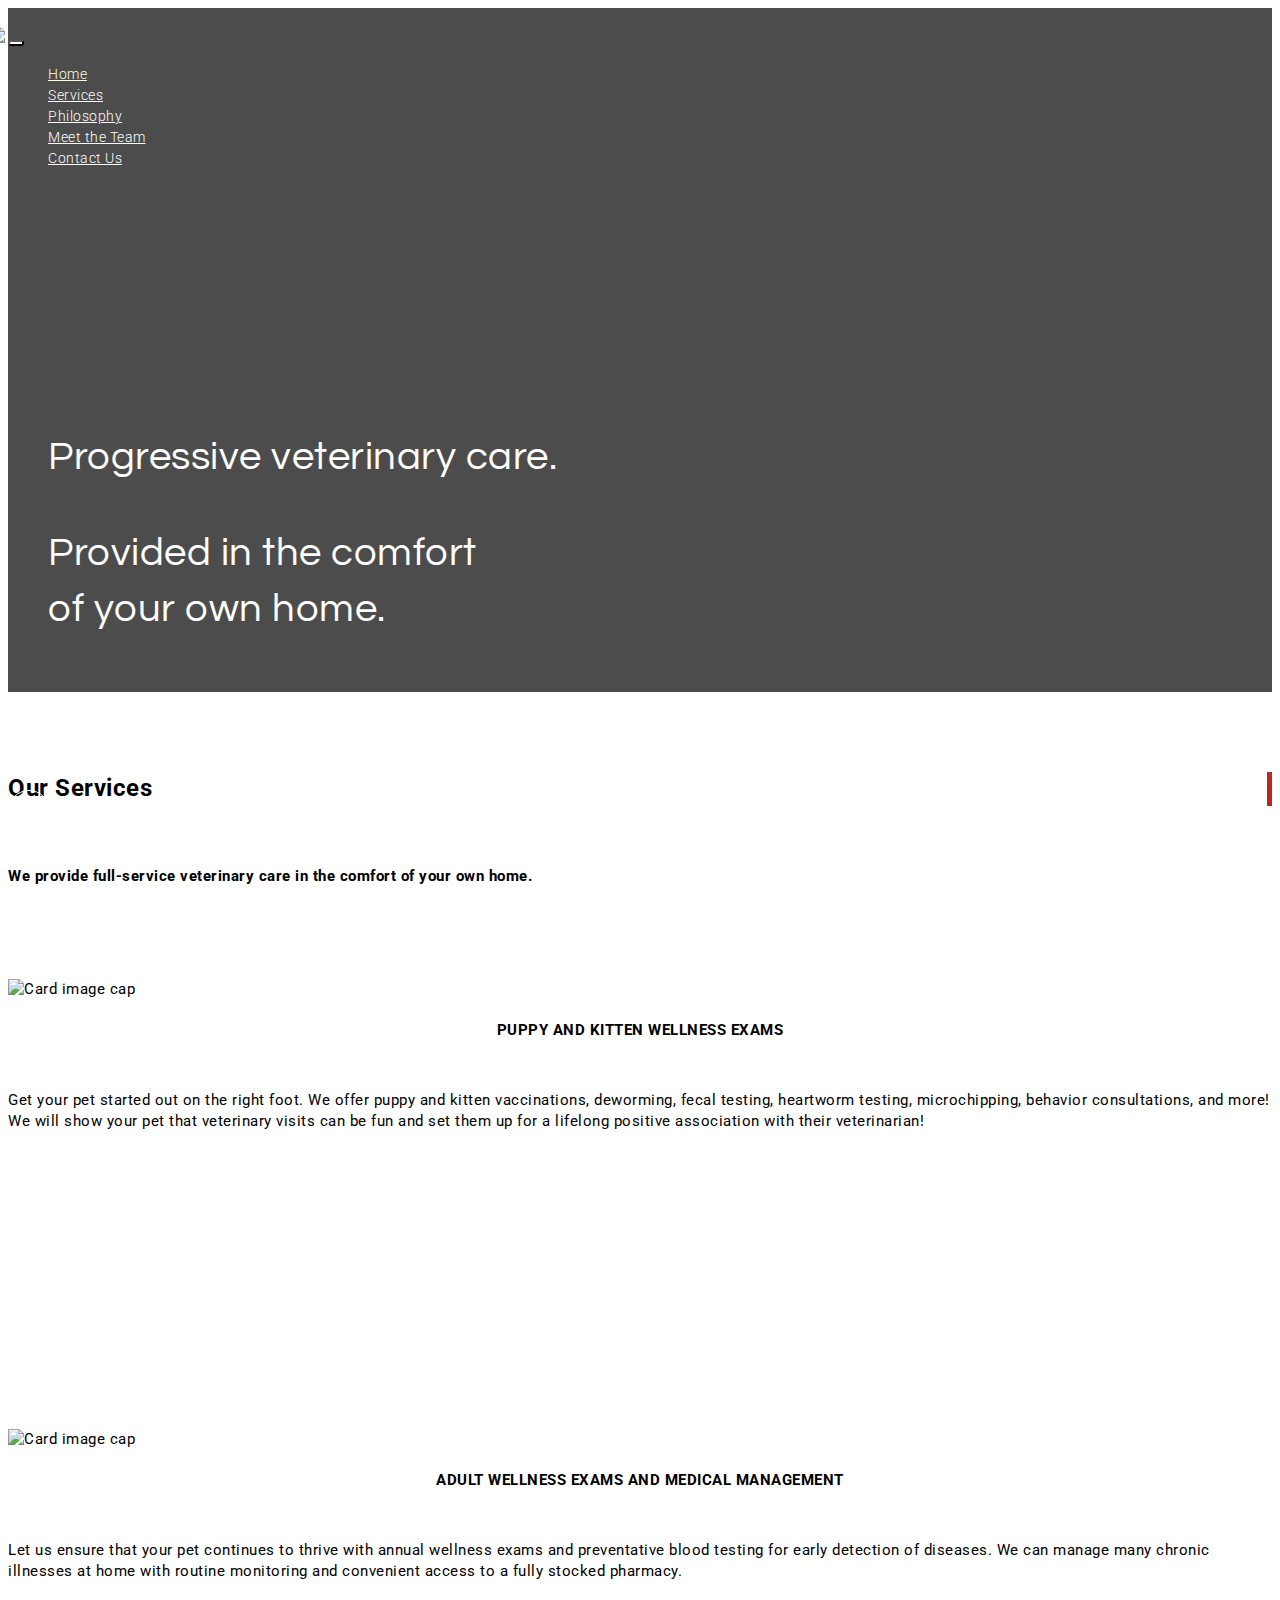
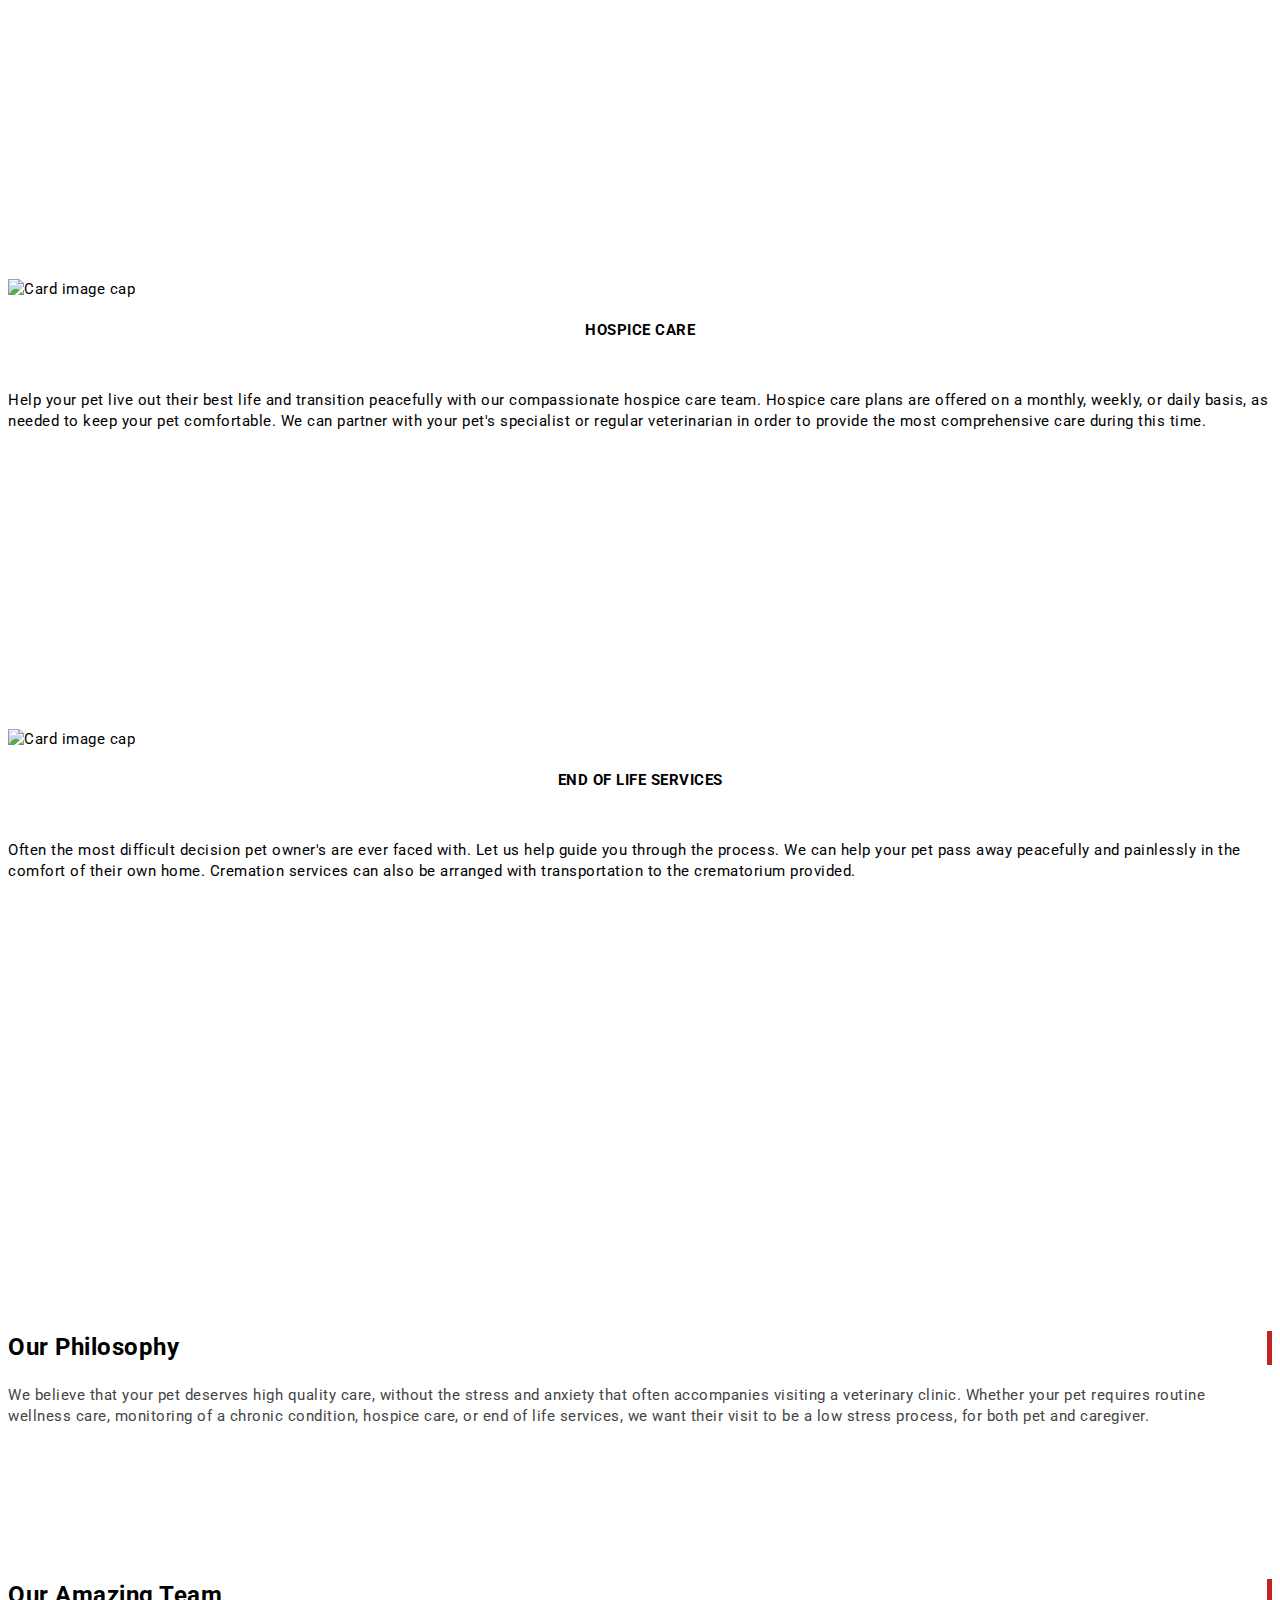
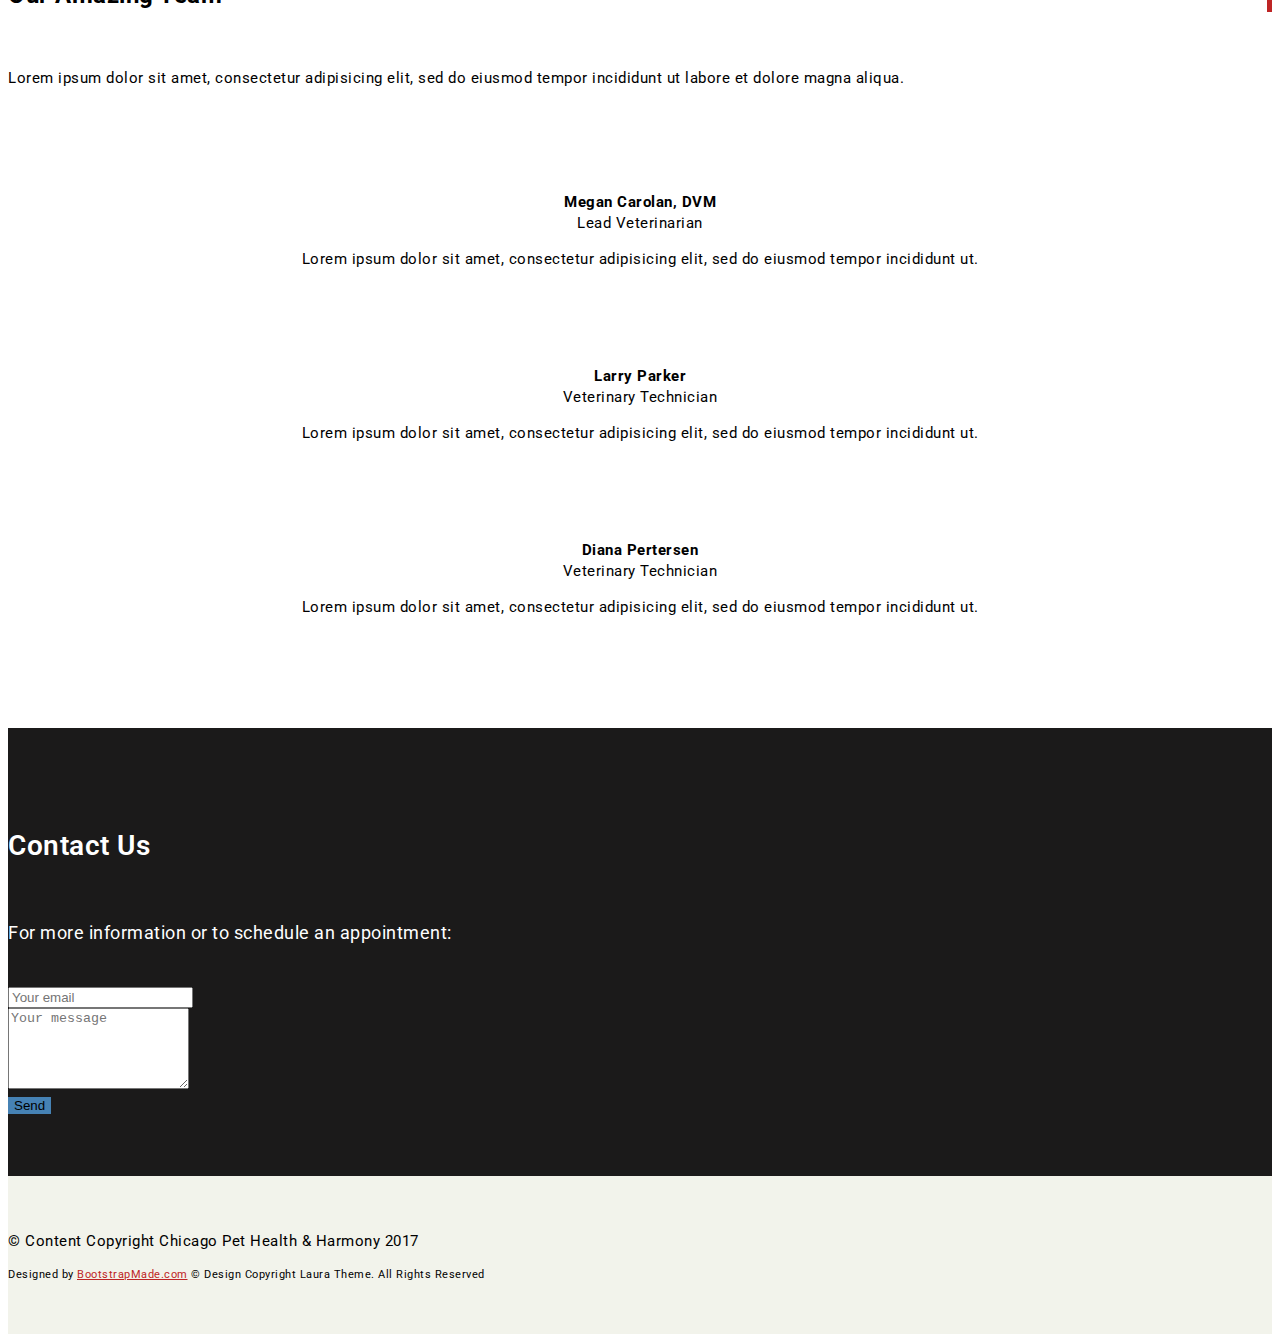
==== index.html @ 658379df "Add all sections" ====
<!DOCTYPE html>
<html lang="en">
  <head>
    <meta charset="utf-8">
    <meta name="viewport" content="width=device-width, initial-scale=1">
    <title>Progressive Home Veterinary Care Chicago</title>
    <meta name="keywords" content="chicago veterinary care,mobile vet,house call veterinarian">
    <meta name="description" content="Chicago's progressive veterinary care, provided in the comfort of your own home.">
    <meta name="robots" content="index.follow">
    <link rel="stylesheet" type="text/css" href="https://fonts.googleapis.com/css?family=Fira+Sans|Roboto:300,400|Questrial|Satisfy">
    <link rel="stylesheet" type="text/css" href="css/font-awesome.min.css">
    <link rel="stylesheet" type="text/css" href="css/bootstrap.min.css">
    <link rel="stylesheet" type="text/css" href="css/animate.css">
    <link rel="stylesheet" type="text/css" href="css/style.css">
    <script type="text/javascript" src="https://ajax.googleapis.com/ajax/libs/jquery/1.7.2/jquery.min.js"></script>
  </head>
  <body id="myPage" data-spy="scroll" data-target=".navbar" data-offset="60" onload="myFunction()">
  <div class="header">
      <div class="bg-color">
        <header id="main-header">
        <nav class="navbar navbar-default navbar-fixed-top">
          <div class="container">
            <div class="navbar-header">
              <button type="button" class="navbar-toggle" data-toggle="collapse" data-target="#lauraMenu">
                <span class="icon-bar"></span>
                <span class="icon-bar"></span>
                <span class="icon-bar"></span>
              </button>
               <img class="navbar-brand" src="img/logo_placeholder.png">
             
            </div>
            <div class="collapse navbar-collapse" id="lauraMenu">
              <ul class="nav navbar-nav navbar-right navbar-border">
                <li class="active"><a href="#main-header">Home</a></li>
                <li><a href="#services">Services</a></li>
                <li><a href="#about">Philosophy</a></li>
                <li><a href="#team">Meet the Team</a></li>
<!--                 <li><a href="#location">Location & Hours</a></li> -->
                <li><a href="#contact">Contact Us</a></li>
              </ul>
            </div>
            
          </div>
        </nav>
        </header>
        <div class="wrapper">
        <div class="container">
          <div class="row">
            <div class="col-md-12 wow fadeIn delay-05s">
              <div class="banner-text">
                <h2>Progressive veterinary care.</h2>
                <p>Provided in the comfort<br>of your own home.</p>
              </div>
              <div class="overlay-detail text-center">
                  <a href="#services"><i class="fa fa-angle-down"></i></a>
              </div>
            </div>
          </div>
          </div>
        </div>
        </div>
      </div>

   <section id="services" class="section-padding wow fadeIn delay-05s">
    <div class="container">
      <div class="row">
        <div class="col-md-6 text-right">
          <h2 class="title-text">
            Our Services
          </h2>
          <p>&nbsp;</p>
        </div>
        <div class="col-md-6 text-left">
          <div class="services-text">
            <h4>We provide full-service veterinary care in the comfort of your own home.</h4>
            <p>&nbsp;</p>
            
            <p>&nbsp;</p>
          </div>
        </div>
        <div class="card col-sm-6 col-md-3" >
          <img class="card-img-top" src="img/pups.jpg" alt="Card image cap">
          <div class="card-block">
            <h4 class="card-title">PUPPY AND KITTEN WELLNESS EXAMS</h4>
            <p class="card-text">Get your pet started out on the right foot. We offer puppy and kitten vaccinations, deworming, fecal testing, heartworm testing, microchipping, behavior consultations, and more! We will show your pet that veterinary visits can be fun and set them up for a lifelong positive association with their veterinarian!</p>
          </div>
        </div>
        <div class="card col-sm-6 col-md-3" >
          <img class="card-img-top" src="img/dogs.jpg" alt="Card image cap">
          <div class="card-block">
            <h4 class="card-title">ADULT WELLNESS EXAMS AND MEDICAL MANAGEMENT</h4>
            <p class="card-text">Let us ensure that your pet continues to thrive with annual wellness exams and preventative blood testing for early detection of diseases. We can manage many chronic illnesses at home with routine monitoring and convenient access to a fully stocked pharmacy. </p>
          </div>
        </div>
        <div class="card col-sm-6 col-md-3" >
          <img class="card-img-top" src="img/hospice.jpg" alt="Card image cap">
          <div class="card-block">
            <h4 class="card-title">HOSPICE CARE</h4>
            <p class="card-text">Help your pet live out their best life and transition peacefully with our compassionate hospice care team. Hospice care plans are offered on a monthly, weekly, or daily basis, as needed to keep your pet comfortable. We can partner with your pet's specialist or regular veterinarian in order to provide the most comprehensive care during this time. </p>
          </div>
        </div>
        <div class="card col-sm-6 col-md-3">
          <img class="card-img-top" src="img/euthanasia.jpg" alt="Card image cap">
          <div class="card-block">
            <h4 class="card-title">END OF LIFE SERVICES</h4>
            <p class="card-text">Often the most difficult decision pet owner's are ever faced with. Let us help guide you through the process. We can help your pet pass away peacefully and painlessly in the comfort of their own home. Cremation services can also be arranged with transportation to the crematorium provided. </p>
          </div>
        </div>
        <div class="col-md-10 text-left">
          <div class="services-text">
            <ul class="services-list">
            </ul>
          </div>
        </div>

      </div>
    </div>
  </section>

  <section id="about" class="section-padding wow fadeIn delay-05s">
    <div class="container">
      <div class="row">
        <div class="col-md-6 text-right">
          <h2 class="title-text">
            Our Philosophy
          </h2>
        </div>
        <div class="col-md-6 text-left">
          <div class="about-text">
            <p>We believe that your pet deserves high quality care, without the stress and anxiety that often accompanies visiting a veterinary clinic. Whether your pet requires routine wellness care, monitoring of a chronic condition, hospice care, or end of life services, we want their visit to be a low stress process, for both pet and caregiver.</p>
          </div>
        </div>
      </div>
    </div>
  </section>



  <!-- Team Section -->
  <section id="team" class="section-padding wow fadeInUp">
        <div class="container">
            <div class="row">
                <div class="col-md-6 text-right">
                  <h2 class="title-text">
                     Our Amazing Team
                  </h2>

                </div>
                <br>
                <p>Lorem ipsum dolor sit amet, consectetur adipisicing elit, sed do eiusmod
                tempor incididunt ut labore et dolore magna aliqua.</p>
                <br>
                <br>
            </div>
            <div class="row">
                <div class="col-sm-4 col-md-4">
                    <div class="team-member">
                        <img src="img/dogs.jpg" class="img-responsive img-circle" alt="">
                        <h4>Megan Carolan, DVM</h4>
                        <p class="text-muted">Lead Veterinarian</p>
                        <p>Lorem ipsum dolor sit amet, consectetur adipisicing elit, sed do eiusmod
                        tempor incididunt ut.</p>
                    </div>
                </div>
                <div class="col-sm-4 col-md-4">
                    <div class="team-member">
                        <img src="img/pups.jpg" class="img-responsive img-circle" alt="">
                        <h4>Larry Parker</h4>
                        <p class="text-muted">Veterinary Technician</p>
                        <p>Lorem ipsum dolor sit amet, consectetur adipisicing elit, sed do eiusmod
                        tempor incididunt ut.</p>
                    </div>
                </div>
                <div class="col-sm-4 col-md-4">
                    <div class="team-member">
                        <img src="img/hospice.jpg" class="img-responsive img-circle" alt="">
                        <h4>Diana Pertersen</h4>
                        <p class="text-muted">Veterinary Technician</p>
                        <p>Lorem ipsum dolor sit amet, consectetur adipisicing elit, sed do eiusmod
                        tempor incididunt ut.</p>
                    </div>
                </div>
            </div>
        </div>
    </section>




  <!-- <section id="location" class="section-padding wow fadeInUp">
    <div class="container">
      <div class="row">
        <h2 class="title text-center">Location & Hours</h2>
        <div class="team-sec">
          <div class="col-sm-4">
            <blockquote>
              <p>Lorem ipsum dolor sit amet, consectetur adipiscing elit. Duis sed dapibus leo nec ornare diamsed commodo nibh ante facilisis bibendum dolor feugiat at. </p>
            </blockquote>
            <div class="carousel-info">
              <div class="pull-left"> <span class="team-name">John Doe</span> <span class="team-post">CEO,  Company Inc.</span> </div>
            </div>
          </div>
          <div class="col-sm-4">
            <blockquote>
              <p>Lorem ipsum dolor sit amet, consectetur adipiscing elit. Duis sed dapibus leo nec ornare diamsed commodo nibh ante facilisis bibendum dolor feugiat at. </p>
            </blockquote>
            <div class="carousel-info">
              <div class="pull-left"> <span class="team-name">John Doe</span> <span class="team-post">CEO,  Company Inc.</span> </div>
            </div>
          </div>
          <div class="col-sm-4">
            <blockquote>
              <p>Lorem ipsum dolor sit amet, consectetur adipiscing elit. Duis sed dapibus leo nec ornare diamsed commodo nibh ante facilisis bibendum dolor feugiat at. </p>
            </blockquote>
            <div class="carousel-info">
              <div class="pull-left"> <span class="team-name">John Doe</span> <span class="team-post">CEO,  Company Inc.</span> </div>
            </div>
          </div>
        </div>
      </div>
    </div>
  </section> -->

  <section id="contact" class="section-padding wow fadeIn delay-05s">
    <div class="container">
      <div class="row">
        <div class="col-md-12">
          <div class="contact-sec text-center">
            <h2>Contact Us</h2>
            <p>For more information or to schedule an appointment:</p>
          </div>
        </div>
        
        <div class="col-md-8 col-md-push-2">
            <div id="sendmessage">Your message has been sent. Thank you!</div>
            <div id="errormessage"></div>
            <form method="POST" action="https://formspree.io/meganacarolan@gmail.com" class="contactForm">
              <input type="hidden" name="_subject" value="Contact request from CPHH website" />
              <div class="form-group">
                <input class="form-control" type="email" name="_replyto" placeholder="Your email" required>
              </div>
              <div class="form-group">
                <textarea rows="5" class="form-control" name="message" placeholder="Your message" required></textarea>
              </div>
              <div class="text-center">
                <button id="send" class='btn btn-primary btn-lg' type="submit">Send</button>
              </div>
            </form>
        </div>
        
      </div>
    </div>
  </section>
  <footer class="footer-2 text-center-xs bg--white">
    <div class="container">
      <!--end row-->
      <div class="row">
          <div class="col-md-6">
              <div class="footer">
                <p>© Content Copyright Chicago Pet Health &amp; Harmony 2017</p> 
    
                    <div class="credits" style="font-size: .7rem;">
                        <p>Designed by <a href="https://bootstrapmade.com/">BootstrapMade.com</a> © Design Copyright Laura Theme. All Rights Reserved</p>
                    </div>
              </div>
          </div>
          <!-- <div class="col-md-6 text-right">
              <ul class="social-list">
                  <li>
                      <a href="#">
                          <i class="fa fa-twitter"></i>
                      </a>
                  </li>
                  <li>
                      <a href="#">
                          <i class="fa fa-dribbble"></i>
                      </a>
                  </li>
                  <li>
                      <a href="#">
                          <i class="fa fa-vimeo"></i>
                      </a>
                  </li>
                  <li>
                      <a href="#">
                          <i class="fa fa-instagram"></i>
                      </a>
                  </li>
              </ul>
          </div> -->
          
      </div>
      <!--end row-->
    </div>
  </footer>
  
    <script src="js/jquery.min.js"></script>
    <script src="js/jquery.easing.min.js"></script>
    <script src="js/bootstrap.min.js"></script>
    <script src="js/jquery.bxslider.min.js"></script>
    <script src="js/wow.js"></script>
    <script src="js/custom.js"></script>
    <script src="contactform/contactform.js"></script>
    
  </body>
</html>
---- css/style.css ----
/*
    Theme Name: Laura
    Theme URL: https://bootstrapmade.com/laura-free-creative-bootstrap-theme/
    Author: BootstrapMade.com
    Author URL: https://bootstrapmade.com
*/

body {
	line-height: 1.4;
	font-family: 'Roboto', sans-serif;
    font-size: 18px;
    letter-spacing: 0.5px;
    font-size: 15px;
	font-weight: 400;
    background: url('../img/gray_texture.jpg') ;
}
ol, ul {
	list-style: none;
}
blockquote, q {
	quotes: none;
}
blockquote:before, blockquote:after,
q:before, q:after {
	content: '';
	content: none;
}
table {
	border-collapse: collapse;
	border-spacing: 0;
}
a {
    outline: none;
}

a:hover, a:focus, a:active{
	text-decoration: none;
    outline: none;
}
/***********************************
************************************
Responsive media queries
************************************
***********************************/
.header {
    background: url('../img/landing.jpg') no-repeat fixed;
    background-size: cover;
    min-height: 630px;
    position: relative;
}
.navbar-default {
    background-color: transparent;
	border: 0px;
    padding: 20px 0;
    transition: all 0.3s;
}
.navbar-brand {
    margin-top: -45px !important;
    margin-left: -40px !important;
    height: 200px;
}

.navbar-default .navbar-brand, .navbar-default .navbar-brand:hover, .navbar-default .navbar-brand:focus {
    color: #fff;
    outline: none;
}
.navbar-default .navbar-nav > li > a{
	font-size: 14px;
	font-weight: 300;
	color: white;
    outline: none;
}
.navbar-default .navbar-nav > li > a:focus, .navbar-default .navbar-nav > li > a:hover {
    color: #fffde0;
    background-color: transparent;
}
.navbar-default .navbar-nav > .active > a, .navbar-default .navbar-nav > .active > a:focus, .navbar-default .navbar-nav > .active > a:hover {
    color: #fffde0;
    background-color: transparent;
}

.top-nav-collapse {
    padding: 0; 
    background: rgba(0,0,0, 0.80);
    max-height: 100px;
}

.bg-color{
	background-color: RGBA(0, 0, 0, 0.70);
	min-height: 650px;
}
.navbar-border{
}
.banner-text{
	/*border-left: 5px solid #BE2525;*/
	padding: 15px 40px;
	color: #fff;
	margin-top: 170px;
}
.banner-text h2, .banner-text p{
	font-size: 40px;
	font-weight: 400;
    margin-top: 40px;
	font-family: 'Questrial', sans-serif;
}
/*.banner-text h2 span{
    font-family: 'Satisfy', cursive;
}*/
.overlay-detail{
	margin: 0 auto;
}
.overlay-detail a i {
    text-align: center;
    position: absolute;
    bottom: -140px;
    font-size: 24px;
    color: #fff;
    width: 40px;
	height: 40px;
	border: 1px solid #fff;
	line-height: 40px;
	border-radius: 50%;
}
.deco{
	font-family: 'Satisfy', cursive;

}

.card-img-top {
    width: 100%;
}
.card {
    height: 450px;
}

.card-title {
    height: 50px;
    text-align: center;
}
#about{
	
	margin-bottom: -3px;
}

#services{
    background-size: cover;
    margin-bottom: -3px;
    min-height: 500px;
}
.section-padding{
	padding: 60px 0px;
}
.title{
	font-size: 24px;
	margin-bottom: 50px;
}
.title-text{
	padding: 0px 25px 0px 0px;
	border-right: 5px solid #BE2525;
	font-size: 24px;
}
.about-text p{
	color: #444;
}

.abt-list li{
	padding: 5px 0px;
	font-size: 18px;
	font-weight: 400;
}
.services-text p{
    color: #444;
}
.services-list li{
    padding: 5px 0px;
    font-size: 18px;
    font-weight: 400;
}
#portfolio{
	background-color: #f0f1e9;
}
.grid-padding{
	padding: 0 8px;
}
.grid-padding img{
	margin-bottom: 15px;
}
.padding-right-zero{
	padding-right: 0px !important;
}
#myGrid{
	margin-top: 50px;
}
.team-sec blockquote {
    background: #eee;
    display: block;
    font-size: 14px;
    line-height: 20px;
    padding: 15px;
    position: relative;
}
.team-sec blockquote::after {
    content: '';
    position: absolute;
    bottom: -14px;
    margin-left: 10px;
    border-top: 14px solid #eee;
    border-left: 14px solid transparent;
    border-right: 14px solid transparent;
}
blockquote {
    padding: 10px 20px;
    margin: 0 0 20px;
    font-size: 17.5px;
    border-left: 5px solid RGBA(0, 0, 0, 0.18);
}
.team-sec .carousel-info span {
    display: block;
}
.team-sec span.team-name {
    color: #62646f;
    font-weight: 600;
    margin: 16px 0 5px;
}
#contact {
    width: 100%;
    background-color: RGBA(8, 7, 7, 0.92);
}

#contact .btn-primary {
    background: #BE2525;
    border: 1px solid #BE2525;
}

.validation {
    color: red;
    display:none;
    margin: 0 0 20px;
    font-weight:400;
    font-size:13px;
}

#sendmessage {
    color: green;
    border:1px solid green;
    background: #fff;
    display:none;
    text-align:center;
    padding:15px;
    font-weight:600;
    margin-bottom:15px;
}

#errormessage {
    color: red;
    display:none;
    border:1px solid red;
    text-align:center;
    padding:15px;
    font-weight:600;
    margin-bottom:15px;
    background: #fff;
}

#sendmessage.show, #errormessage.show, .show {
	display:block;
}

footer {
    padding: 40px 0;
    background: #F2F3EB;
}

.footer a {
    color: #BE2525;
}

.footer__navigation li, .social-list li{
	display: inline-block;
}
.contact-sec h2 {
    font-size: 28px;
    color: #fff;
    font-weight: 600;
    padding: 15px 0px;
}
.footer__navigation li a
{
	display: inline-block;
	color: #767676;
	font-weight: 600;
	font-variant-ligatures: common-ligatures;
	font-size: 1.2em;
	line-height: 1.625em;
	margin-top: 0;
	margin-bottom: 1.625em;
	padding-right: 10px;
}
.contact-sec p {
    color: #fff;
    font-size: 18px;
    padding: 16px 0px 24px;
}
.contact-sec i{
	padding-right: 15px;
}
.contact-sec a {
    color: #FFF;
    background-color: RGBA(174, 142, 142, 0.7);
    display: inline-block;
    padding: 16px 34px;
    font-size: 18px;
    transition: all 0.5s ease-in 0s;
}
.carousel-info, blockquote {
    float: left;
}
.social-list li{
	transition: 0.2s linear;
	-webkit-transition: 0.2s linear;
	-moz-transition: 0.2s linear;
	opacity: .5;
	display: inline-block;
	margin: 0;
}
.social-list li a{
		font-size: 28px;
		margin-right: 15px;
}
.type-underline, .type-underline:hover{
	color: #767676; 
}
.footer__lower {
    margin-top: 3.25em;
}
.type--fine-print{
	color: #767676;
}
.navbar-toggle {
    position: relative;
    background-color: #fff;
    border-radius: 4px;
}
.navbar-nav > li > a {
    padding-top: 24px;
    padding-bottom: 24px;
}
.navbar-brand{
	margin-top: 9px;
}
.grid-item { width: 200px; }
.grid-item--width2 { width: 400px; }

/***********************************
************************************
Responsive media queries
************************************
***********************************/
@media (min-width: 551px) and (max-width: 980px){
	.title-text{
	margin-bottom: 15px;
	}
}
@media (min-width: 100px) and (max-width: 550px) {
	
	.navbar-nav > li > a {
    padding-top: 15px;
    padding-bottom: 15px;
	}
	.navbar-brand{
		margin-top: 0px;
	}
    .carousel-info {
    	margin-bottom: 30px;
	}
	.type--fine-print{
		text-align: center;
	}
	.text-center-xs{
		text-align: center !important;
	}
	.social-list{
		margin-bottom: 15px;
	}
	.banner-text h2, .banner-text p {
    font-size: 30px;
	}
	.title-text{
	margin-bottom: 15px;
	}
}

.team-member {
  text-align: center;
  margin-bottom: 50px;
}
.team-member img {
  margin: 0 auto;
  border: 7px solid white;
}
.team-member h4 {
  margin-top: 25px;
  margin-bottom: 0;
  text-transform: none;
}
.team-member p {
  margin-top: 0;
}

#send {
    border: none !important;
    background-color: steelblue !important;
}
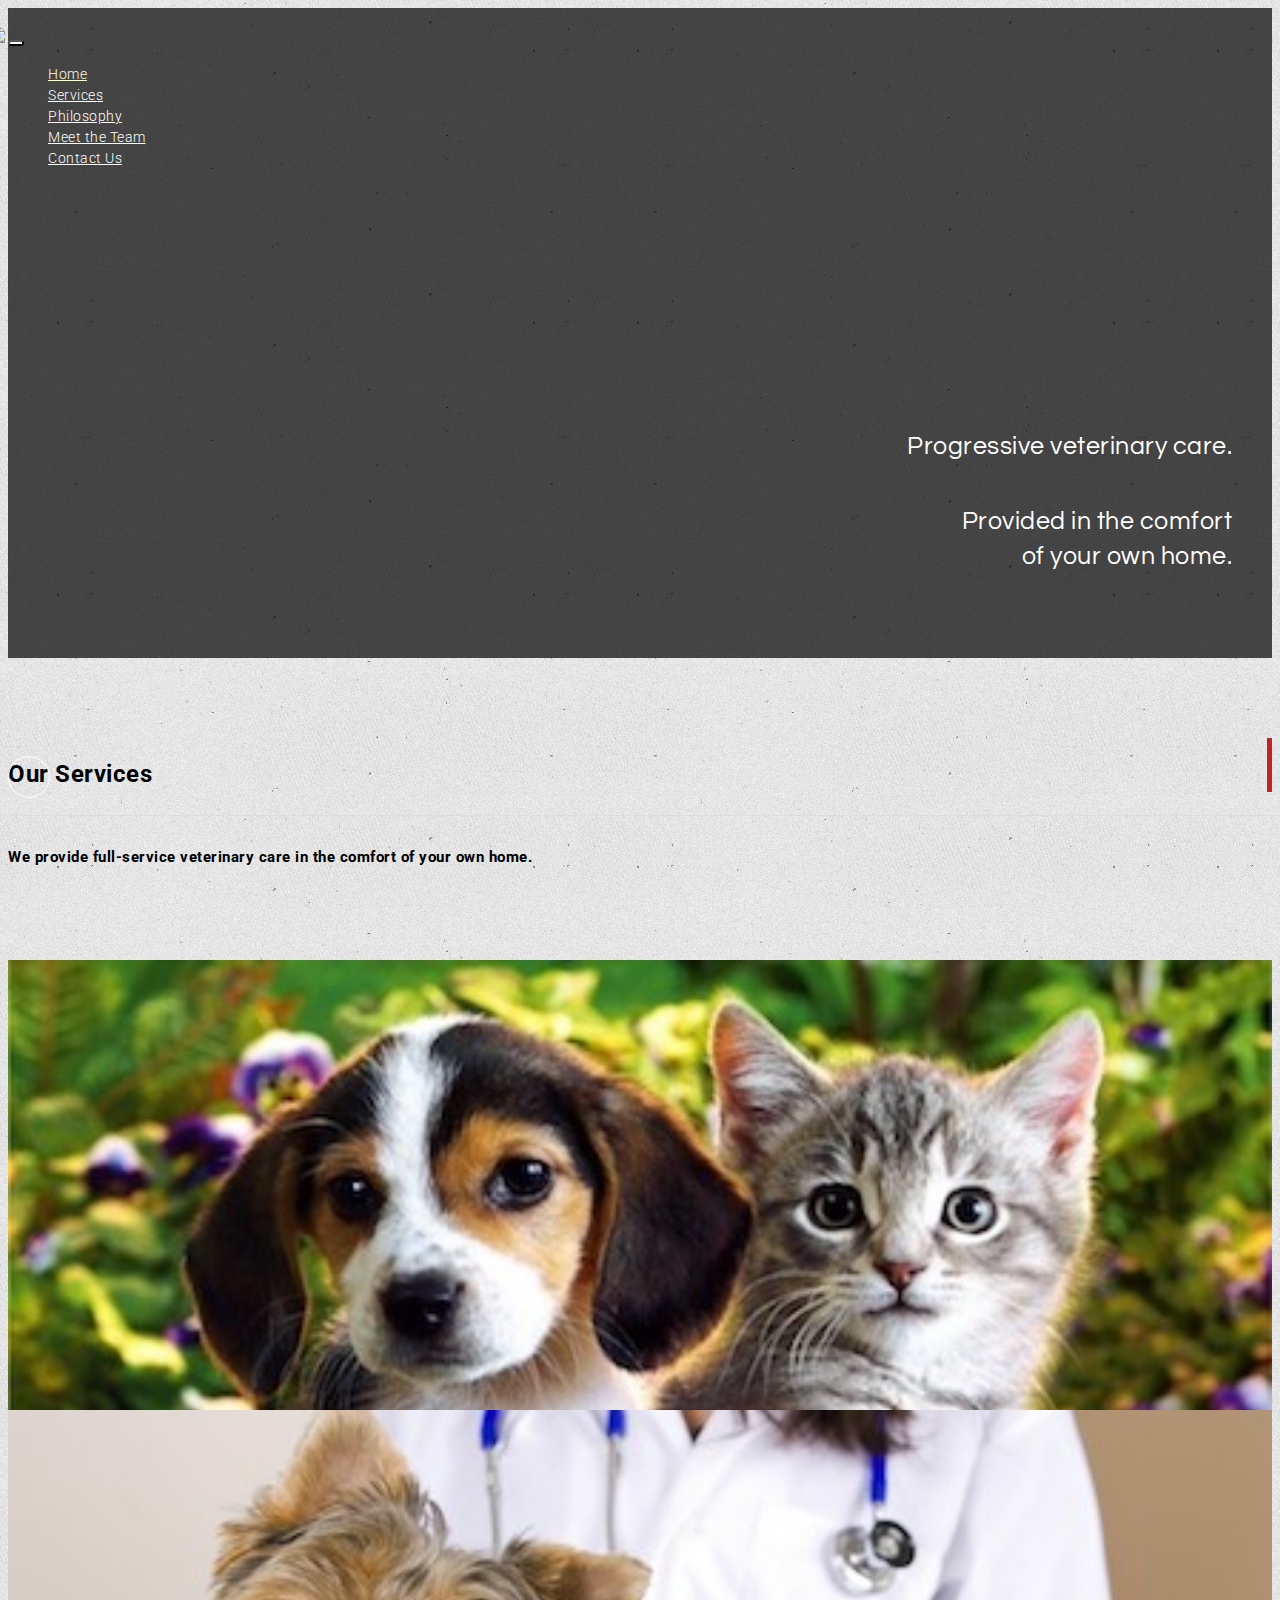
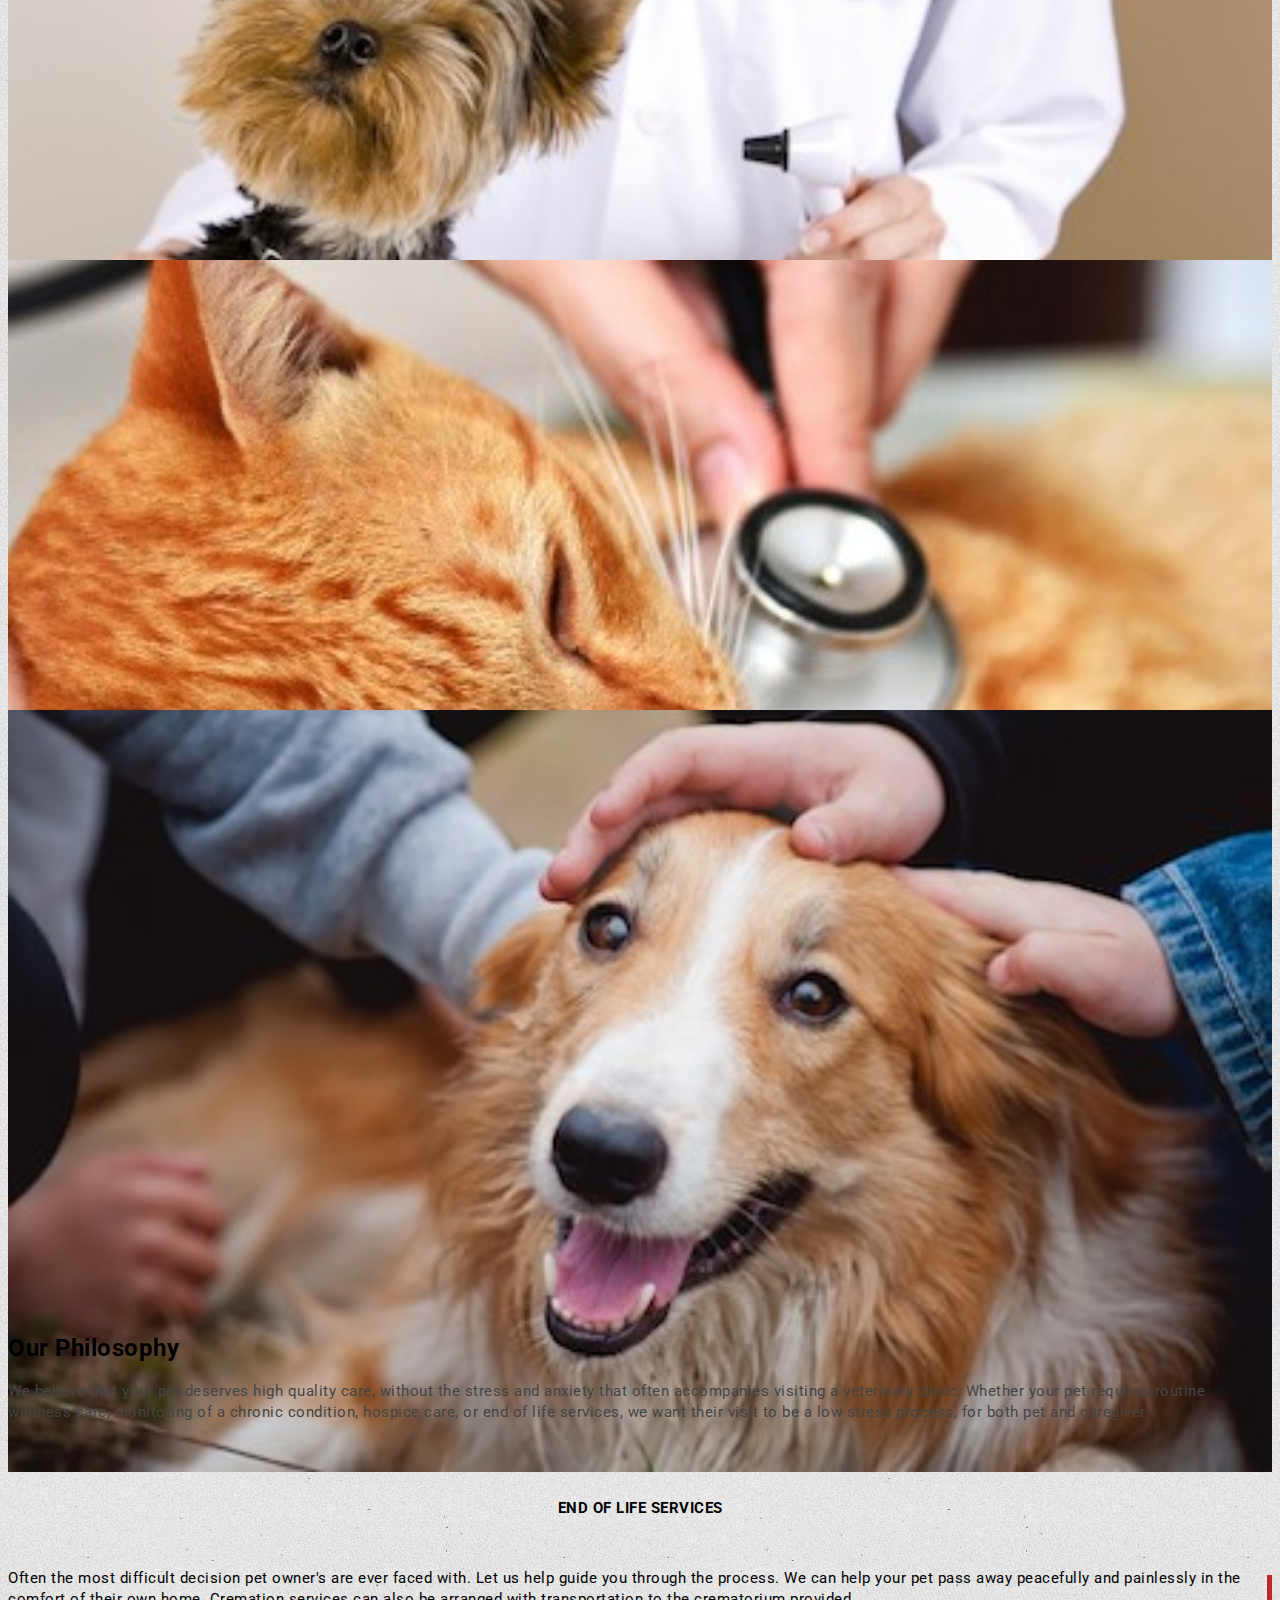
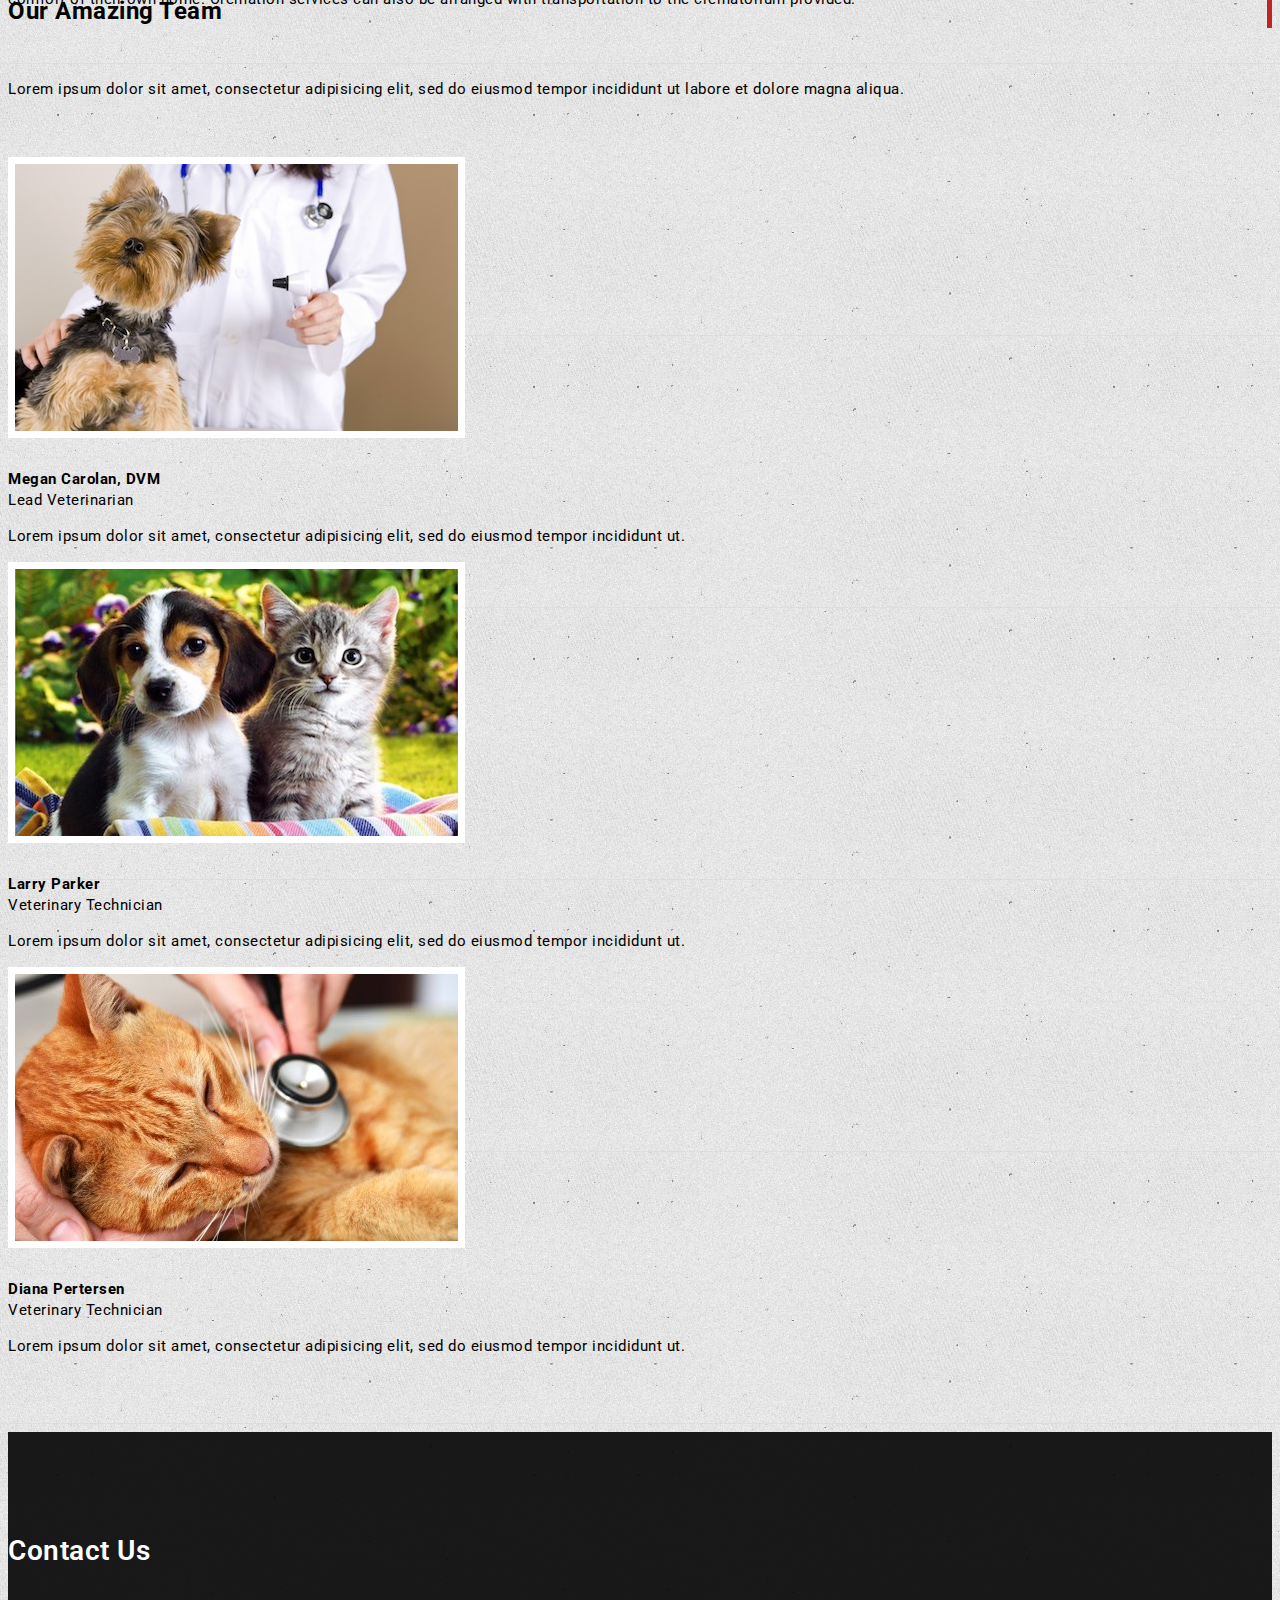
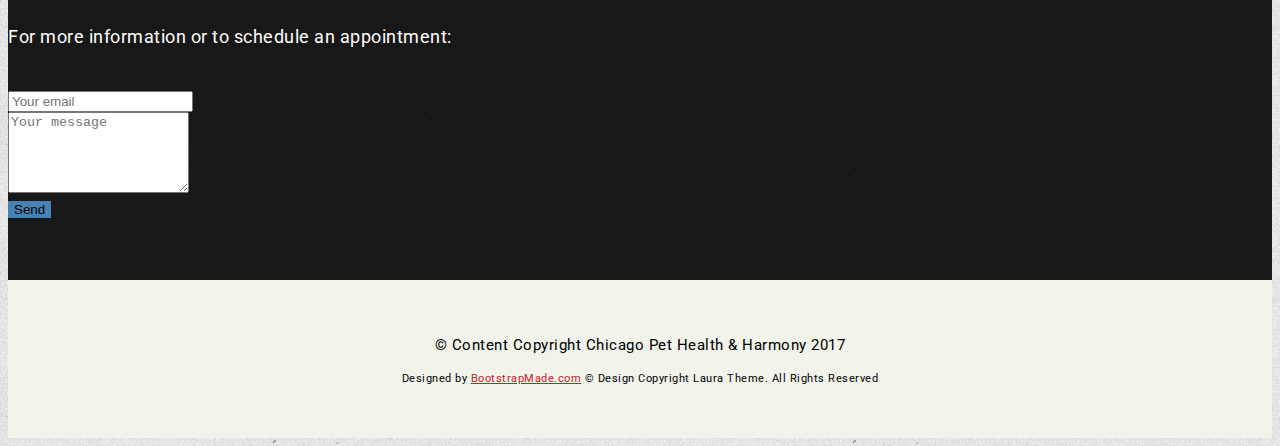
==== commit 9ca1395b: "Fix javascript on mobile" ====
--- a/index.html
+++ b/index.html
@@ -14,7 +14,7 @@
     <link rel="stylesheet" type="text/css" href="css/style.css">
     <script type="text/javascript" src="https://ajax.googleapis.com/ajax/libs/jquery/1.7.2/jquery.min.js"></script>
   </head>
-  <body id="myPage" data-spy="scroll" data-target=".navbar" data-offset="60" onload="myFunction()">
+  <body id="myPage" data-spy="scroll" data-target=".navbar" data-offset="60"">
   <div class="header">
       <div class="bg-color">
         <header id="main-header">
@@ -137,7 +137,7 @@
 
 
   <!-- Team Section -->
-  <section id="team" class="section-padding wow fadeInUp">
+  <section id="team" class="section-padding wow fadeIn delay-05s">
         <div class="container">
             <div class="row">
                 <div class="col-md-6 text-right">
@@ -297,7 +297,6 @@
     <script src="js/jquery.min.js"></script>
     <script src="js/jquery.easing.min.js"></script>
     <script src="js/bootstrap.min.js"></script>
-    <script src="js/jquery.bxslider.min.js"></script>
     <script src="js/wow.js"></script>
     <script src="js/custom.js"></script>
     <script src="contactform/contactform.js"></script>
--- a/css/style.css
+++ b/css/style.css
@@ -57,7 +57,7 @@
 .navbar-brand {
     margin-top: -45px !important;
     margin-left: -40px !important;
-    height: 200px;
+    height: 150px;
 }
 
 .navbar-default .navbar-brand, .navbar-default .navbar-brand:hover, .navbar-default .navbar-brand:focus {
@@ -155,7 +155,7 @@
 	margin-bottom: 50px;
 }
 .title-text{
-	padding: 0px 25px 0px 0px;
+	padding: 20px 25px 0px 0px;
 	border-right: 5px solid #BE2525;
 	font-size: 24px;
 }
@@ -275,7 +275,7 @@
     color: #BE2525;
 }
 
-.footer__navigation li, .social-list li{
+.footer__navigation li, {
 	display: inline-block;
 }
 .contact-sec h2 {
@@ -315,18 +315,7 @@
 .carousel-info, blockquote {
     float: left;
 }
-.social-list li{
-	transition: 0.2s linear;
-	-webkit-transition: 0.2s linear;
-	-moz-transition: 0.2s linear;
-	opacity: .5;
-	display: inline-block;
-	margin: 0;
-}
-.social-list li a{
-		font-size: 28px;
-		margin-right: 15px;
-}
+
 .type-underline, .type-underline:hover{
 	color: #767676; 
 }
@@ -367,8 +356,10 @@
     padding-top: 15px;
     padding-bottom: 15px;
 	}
-	.navbar-brand{
-		margin-top: 0px;
+	.navbar-brand {
+    height: 125px;
+    margin-left: 10px !important;
+    }
 	}
     .carousel-info {
     	margin-bottom: 30px;
@@ -379,11 +370,9 @@
 	.text-center-xs{
 		text-align: center !important;
 	}
-	.social-list{
-		margin-bottom: 15px;
-	}
 	.banner-text h2, .banner-text p {
-    font-size: 30px;
+    font-size: 25px;
+    text-align: right;
 	}
 	.title-text{
 	margin-bottom: 15px;
@@ -410,4 +399,14 @@
 #send {
     border: none !important;
     background-color: steelblue !important;
+}
+
+@media (max-width: 767px) {
+   .navbar-collapse {
+      max-height: none !important;
+      text-align: center;
+      background-color: black;
+      opacity: .9;
+
+   }
 }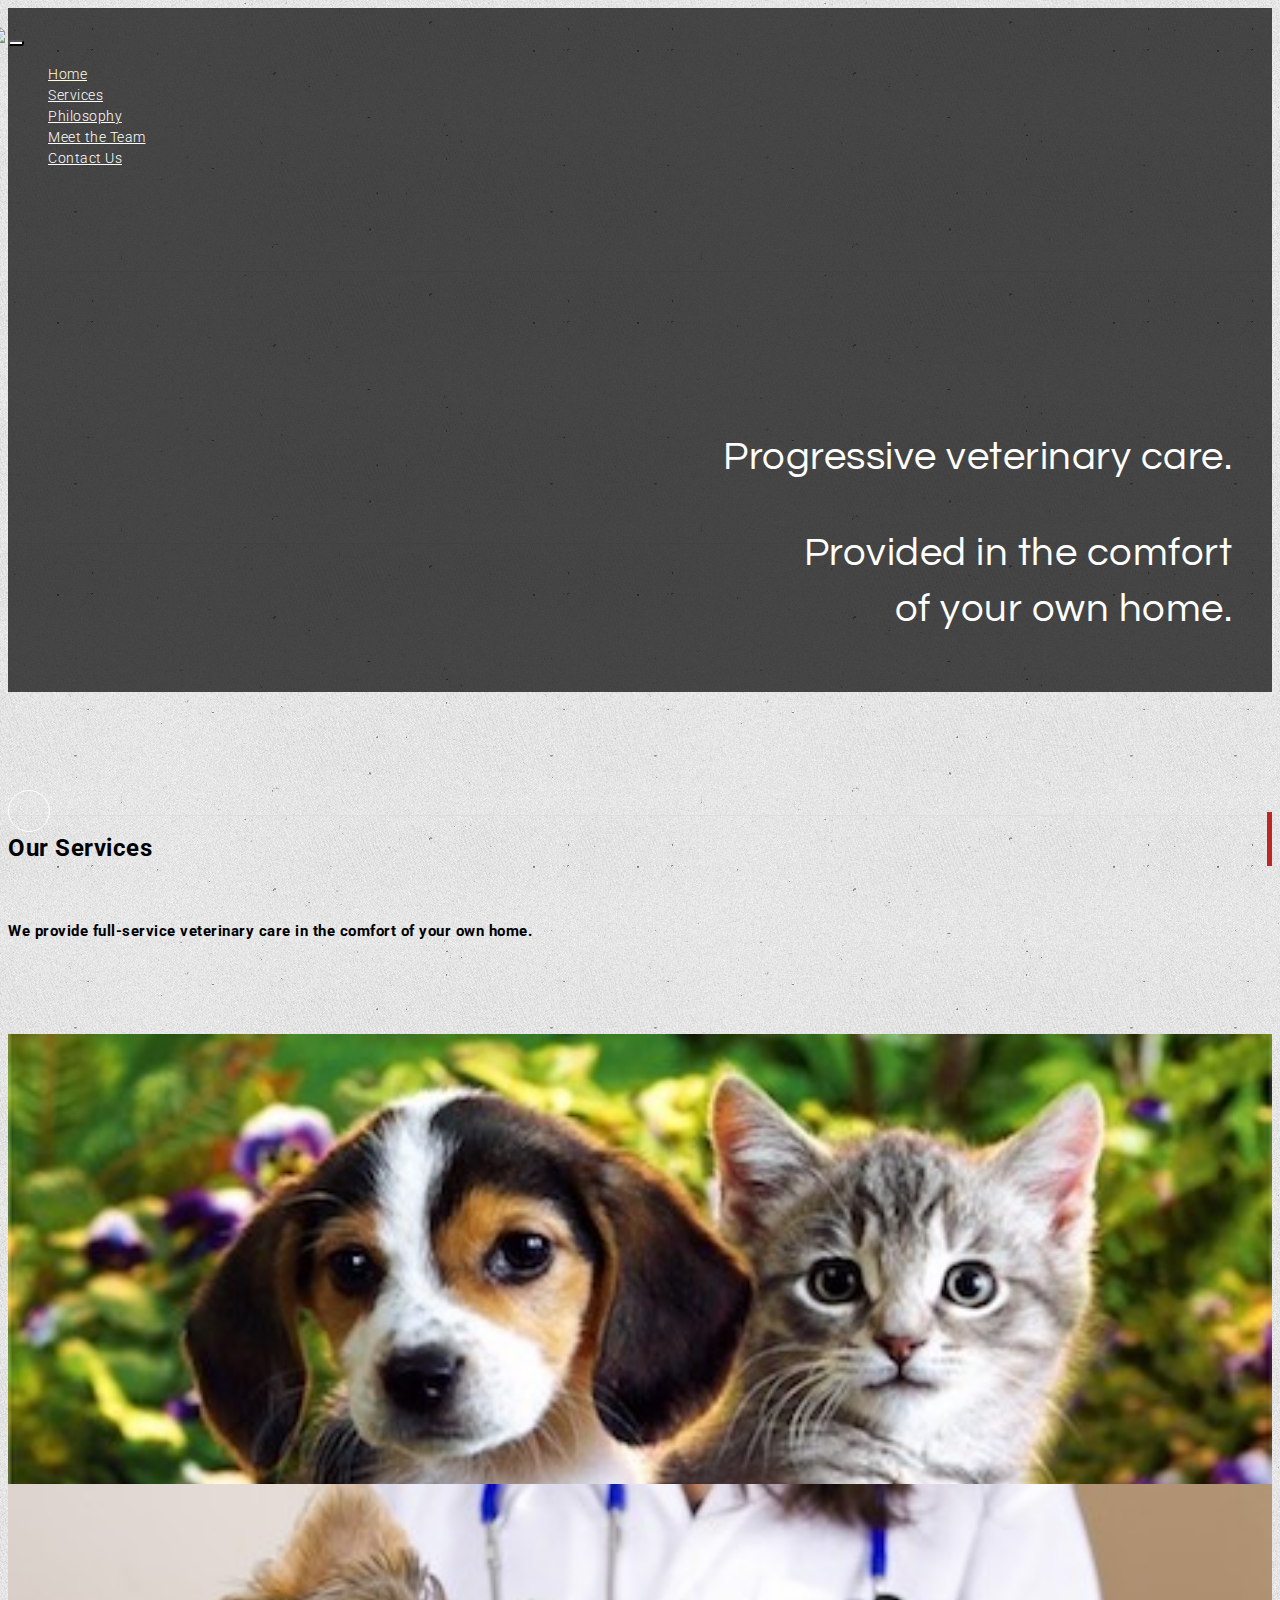
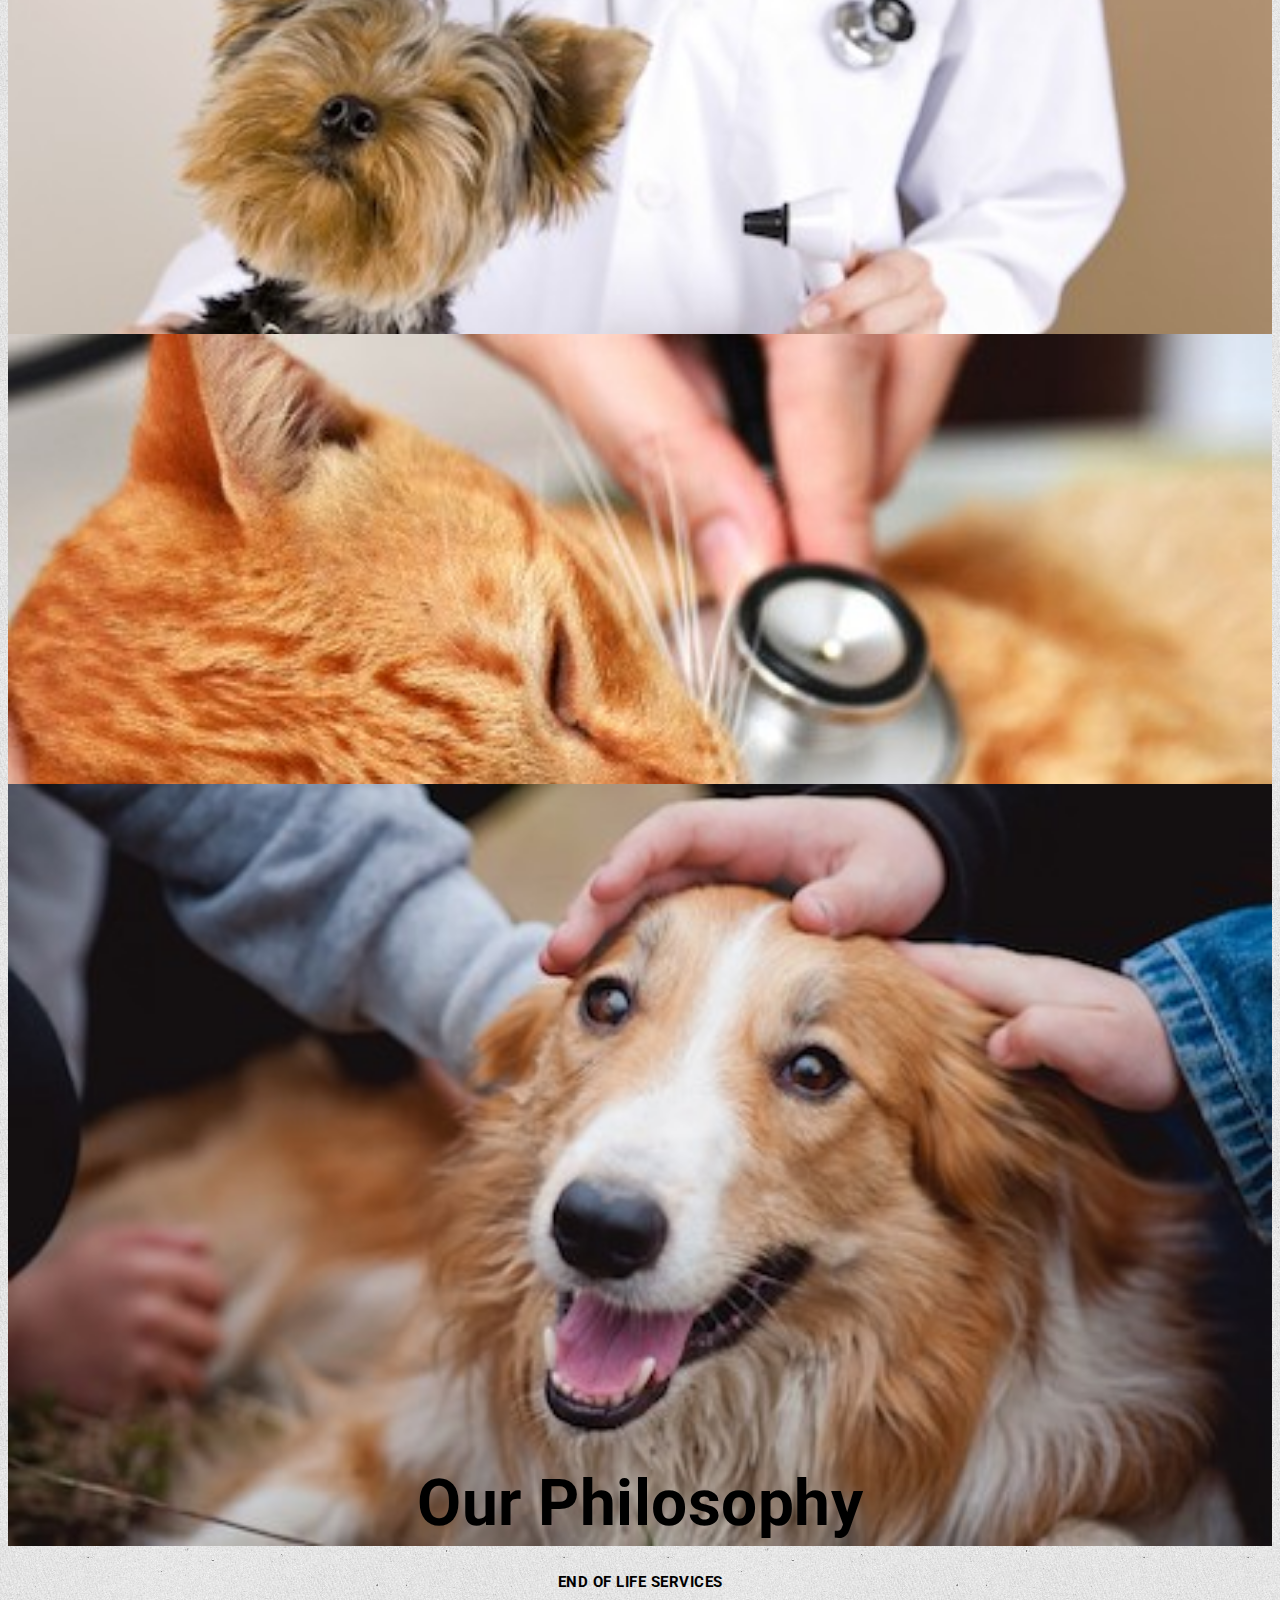
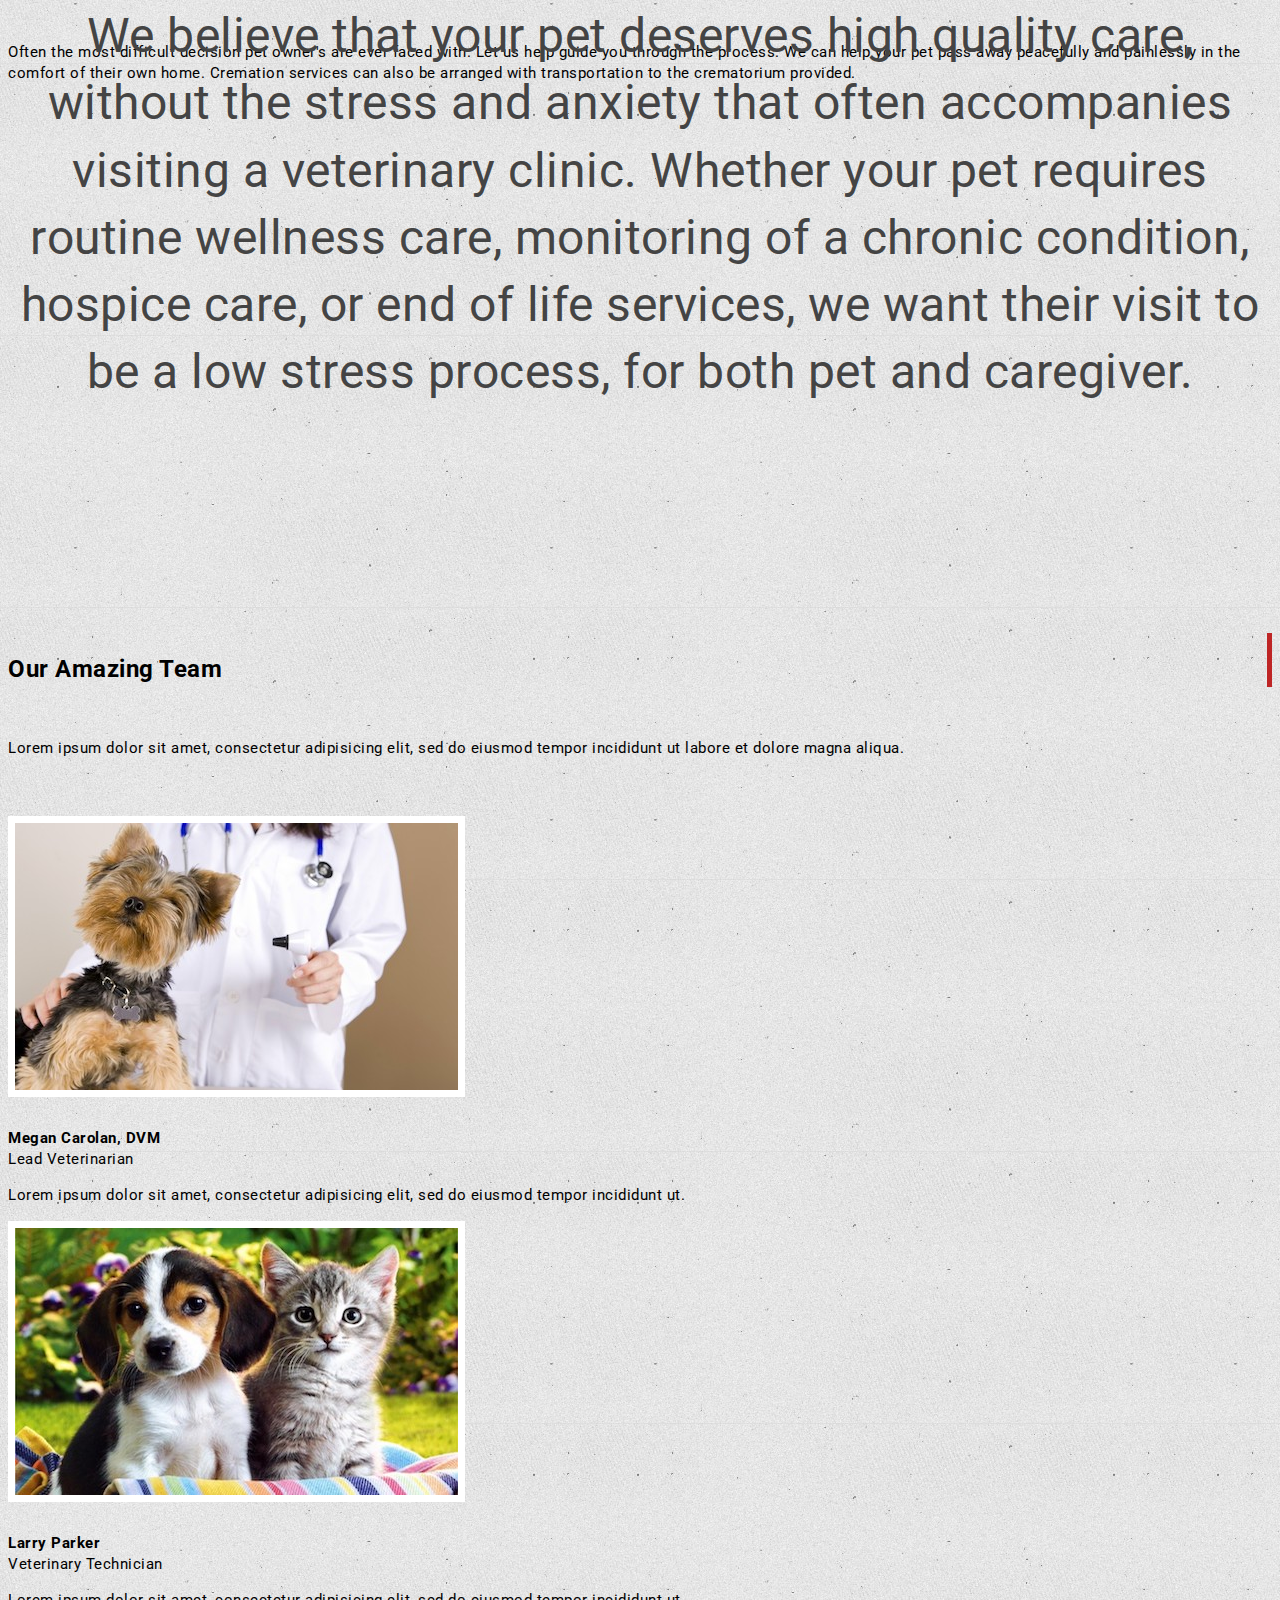
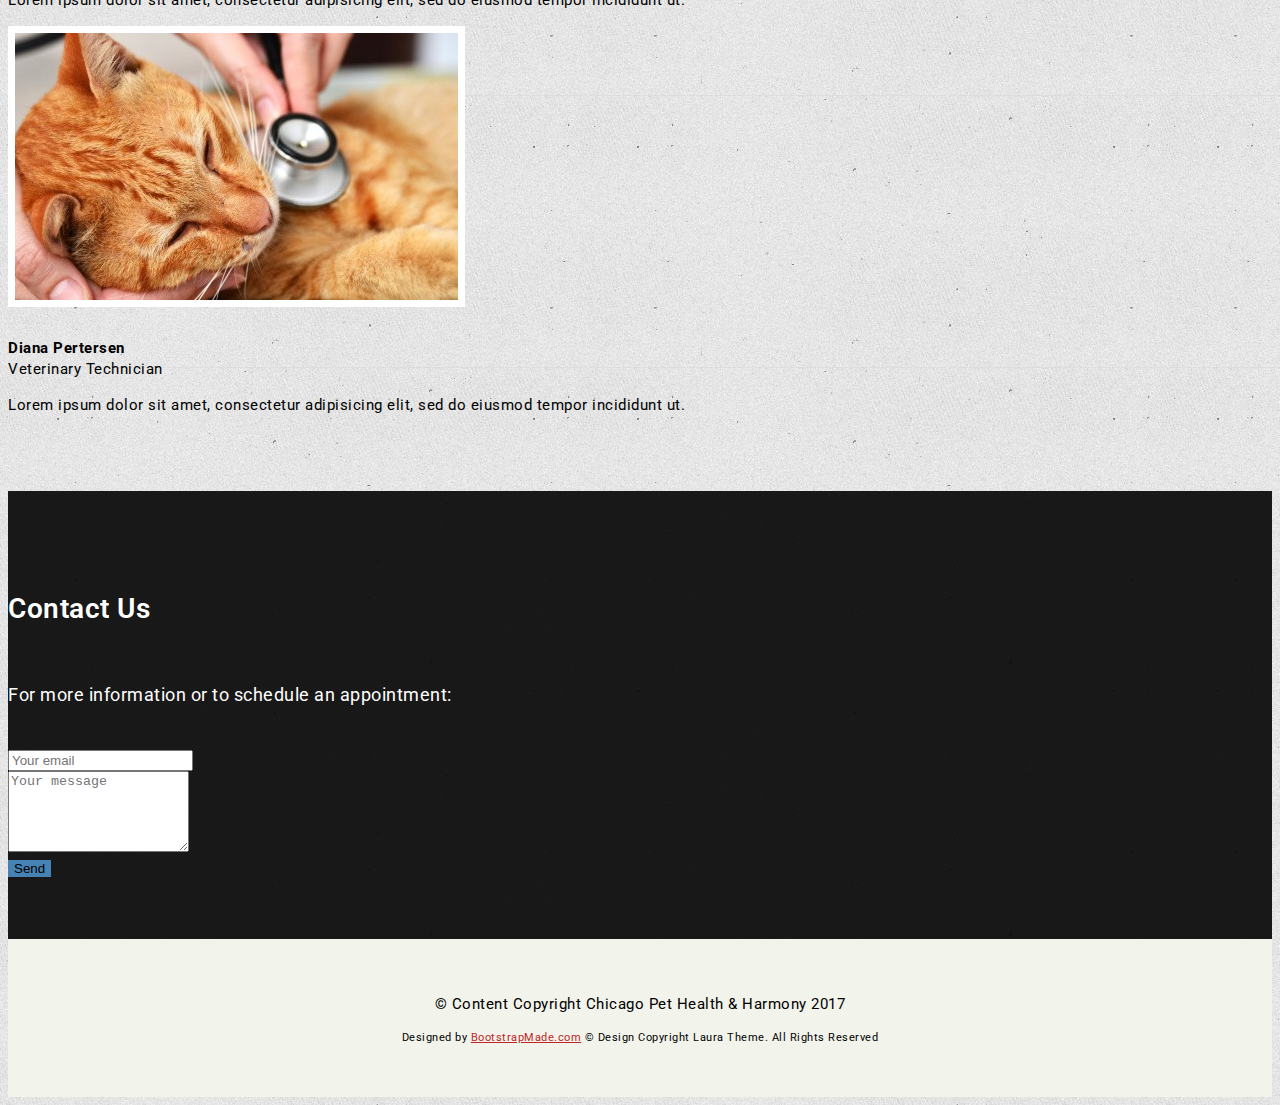
==== commit 9e525791: "Fix anchor placement" ====
--- a/index.html
+++ b/index.html
@@ -33,7 +33,7 @@
               <ul class="nav navbar-nav navbar-right navbar-border">
                 <li class="active"><a href="#main-header">Home</a></li>
                 <li><a href="#services">Services</a></li>
-                <li><a href="#about">Philosophy</a></li>
+                <li><a href="#philosophy">Philosophy</a></li>
                 <li><a href="#team">Meet the Team</a></li>
 <!--                 <li><a href="#location">Location & Hours</a></li> -->
                 <li><a href="#contact">Contact Us</a></li>
@@ -117,16 +117,16 @@
     </div>
   </section>
 
-  <section id="about" class="section-padding wow fadeIn delay-05s">
-    <div class="container">
-      <div class="row">
-        <div class="col-md-6 text-right">
-          <h2 class="title-text">
+  <section id="philosophy" class="section-padding wow fadeIn delay-05s">
+    <div class="container">
+      <div class="row">
+        <div class="col-md-12">
+          <h2 class="philosophy-heading">
             Our Philosophy
           </h2>
         </div>
-        <div class="col-md-6 text-left">
-          <div class="about-text">
+        <div class="col-md-12 text-left">
+          <div class="philosophy-text">
             <p>We believe that your pet deserves high quality care, without the stress and anxiety that often accompanies visiting a veterinary clinic. Whether your pet requires routine wellness care, monitoring of a chronic condition, hospice care, or end of life services, we want their visit to be a low stress process, for both pet and caregiver.</p>
           </div>
         </div>
--- a/css/style.css
+++ b/css/style.css
@@ -137,12 +137,23 @@
     height: 50px;
     text-align: center;
 }
-#about{
-	
-	margin-bottom: -3px;
-}
+#philosophy{
+    padding-top: 250px !important;
+	text-align: center !important;
+}
+.philosophy-text p{
+    font-size: 3rem;
+    color: #444;
+}
+
+.philosophy-heading{
+    font-size: 4rem !important;
+    font-weight: bold !important;
+}
+
 
 #services{
+    padding-top: 100px !important;
     background-size: cover;
     margin-bottom: -3px;
     min-height: 500px;
@@ -159,9 +170,7 @@
 	border-right: 5px solid #BE2525;
 	font-size: 24px;
 }
-.about-text p{
-	color: #444;
-}
+
 
 .abt-list li{
 	padding: 5px 0px;
@@ -190,6 +199,10 @@
 }
 #myGrid{
 	margin-top: 50px;
+}
+
+#team {
+    padding-top: 100px !important;
 }
 .team-sec blockquote {
     background: #eee;
@@ -371,12 +384,16 @@
 		text-align: center !important;
 	}
 	.banner-text h2, .banner-text p {
-    font-size: 25px;
+    font-size: 40px;
     text-align: right;
 	}
 	.title-text{
 	margin-bottom: 15px;
 	}
+
+    #philosophy {
+        padding-top: 100px !important;
+    }
 }
 
 .team-member {
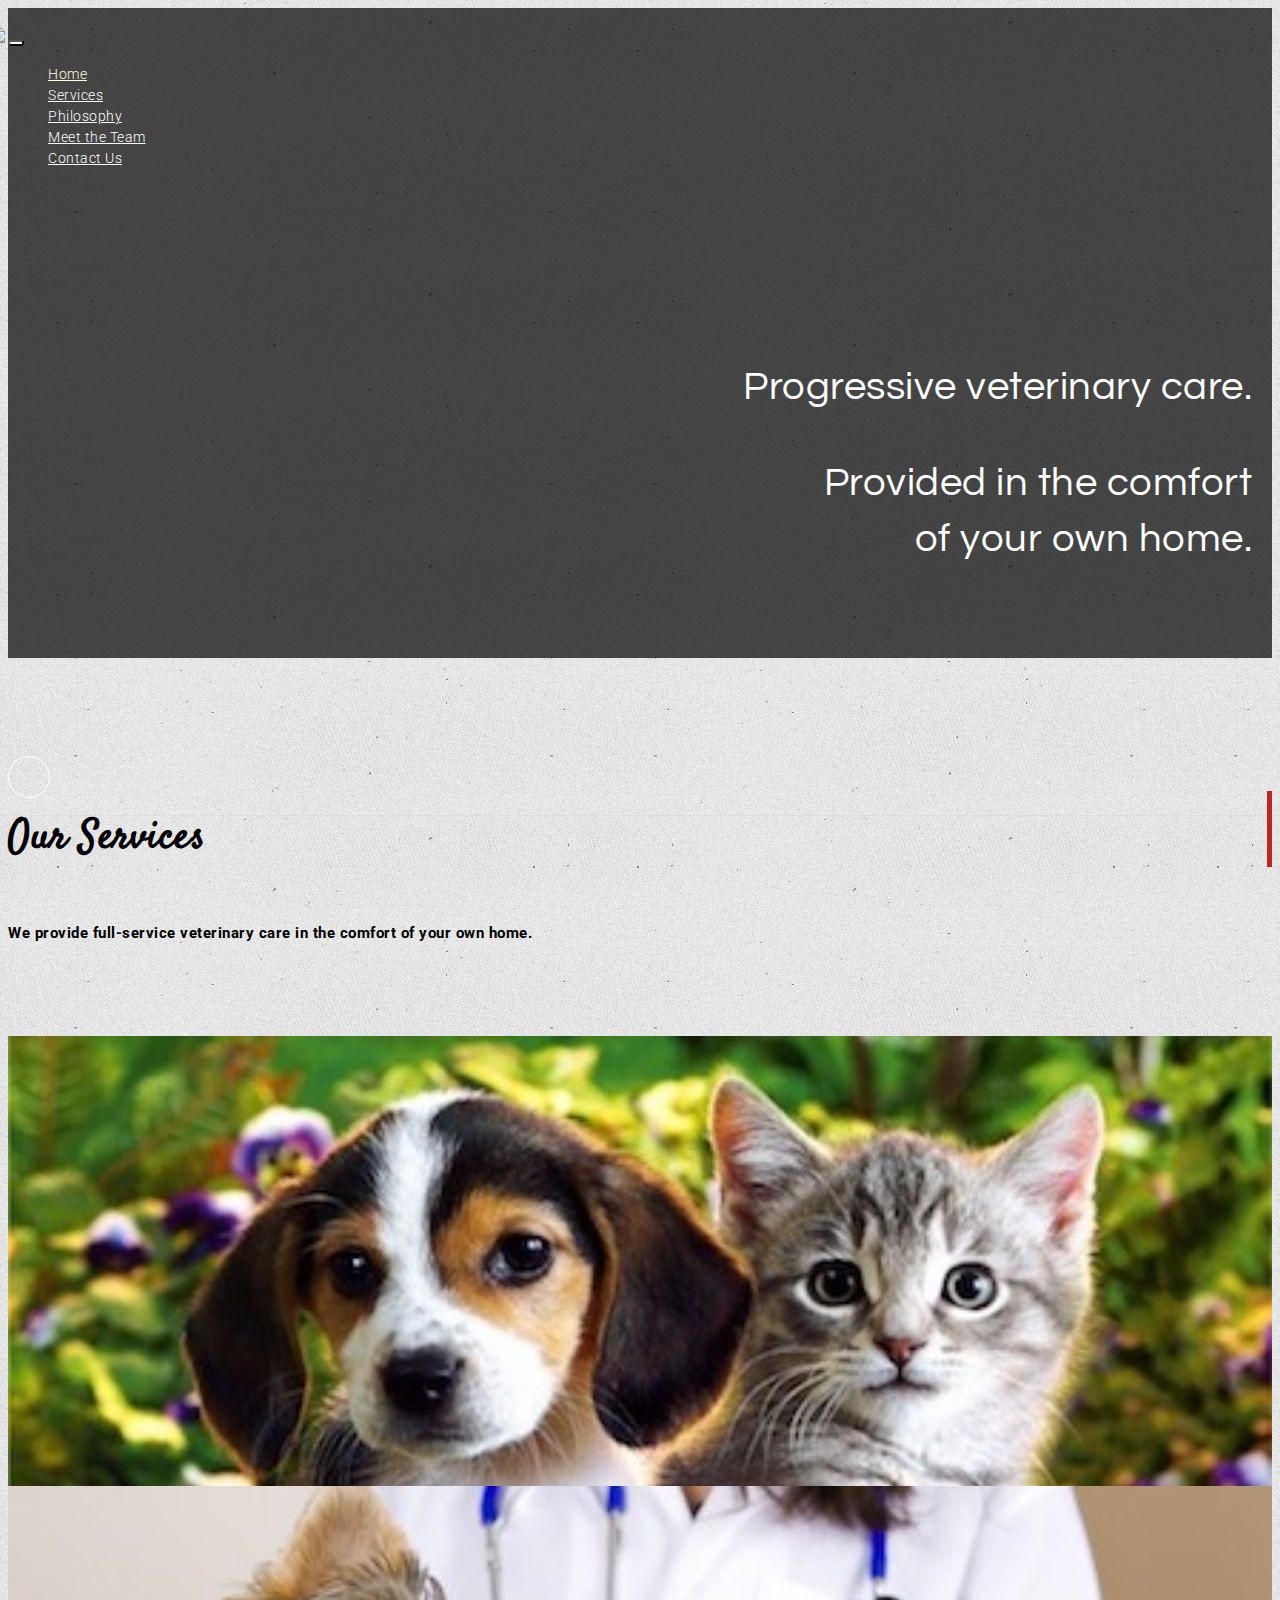
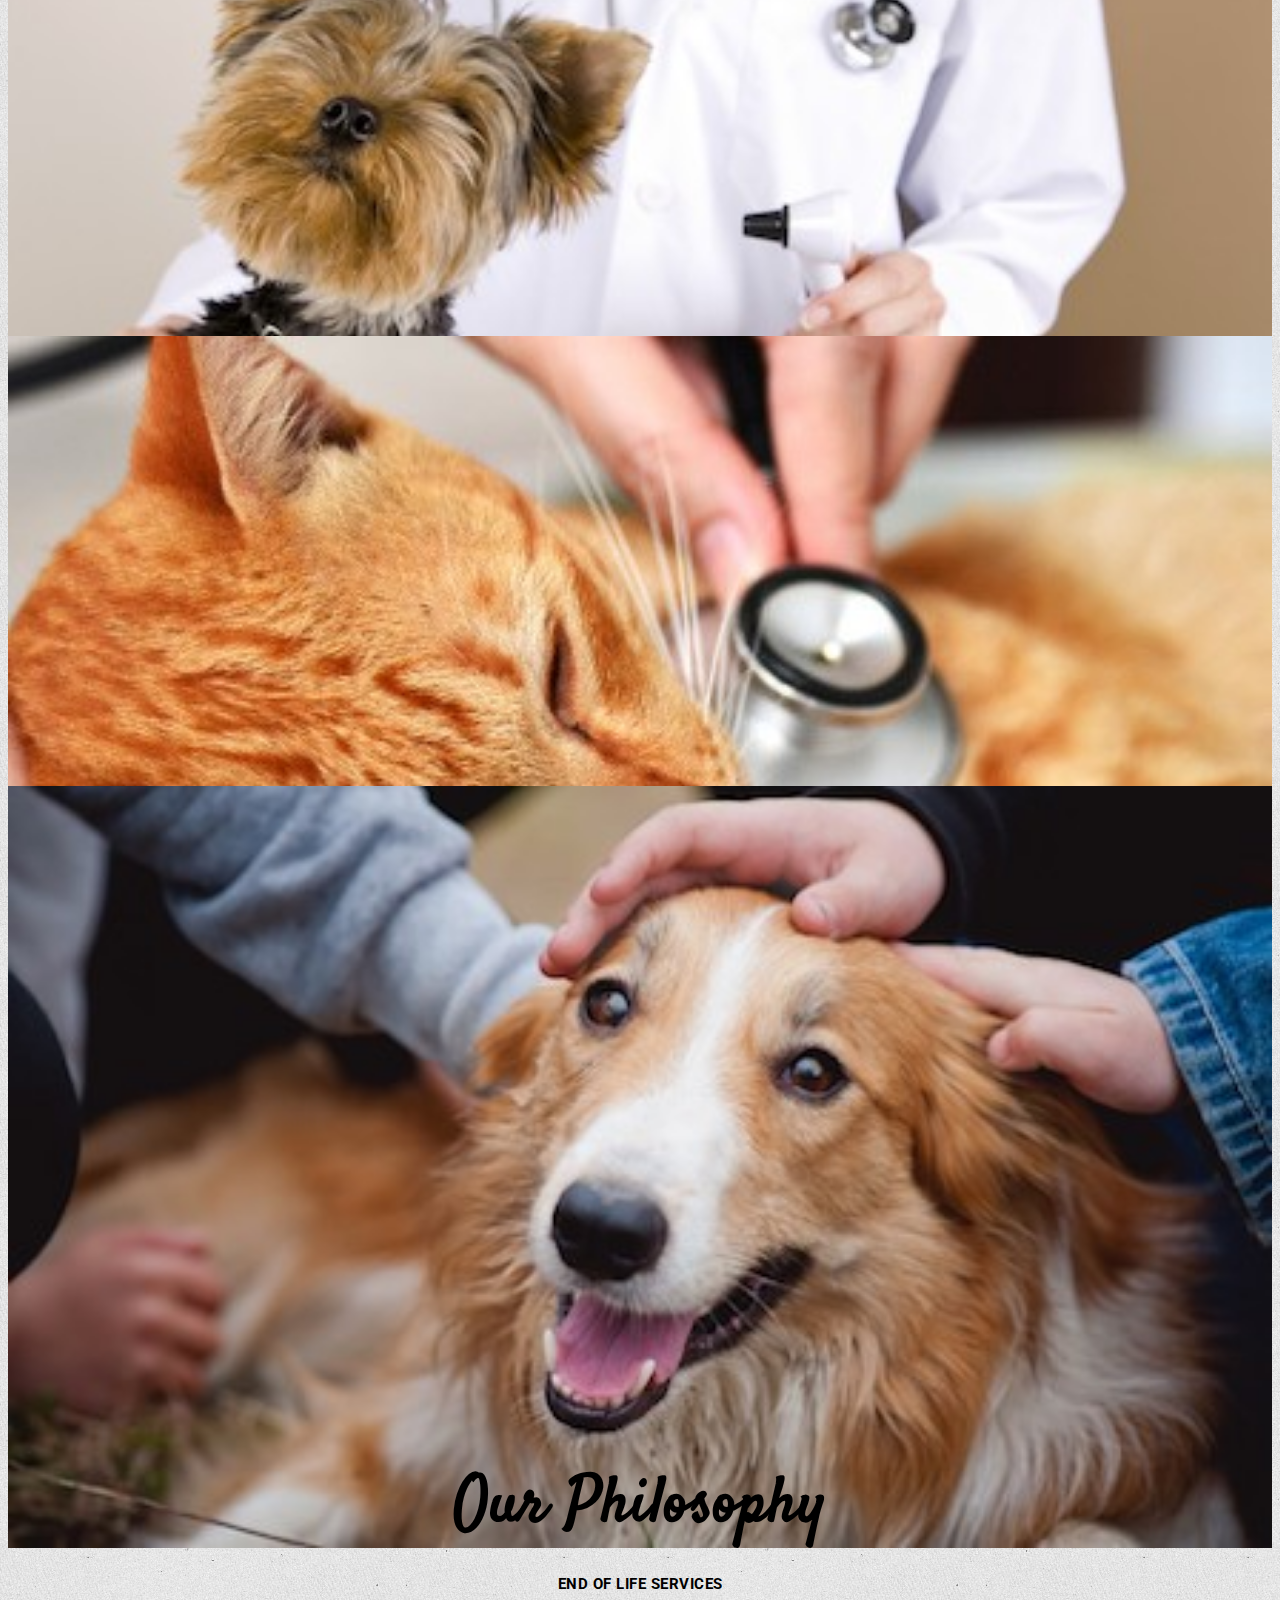
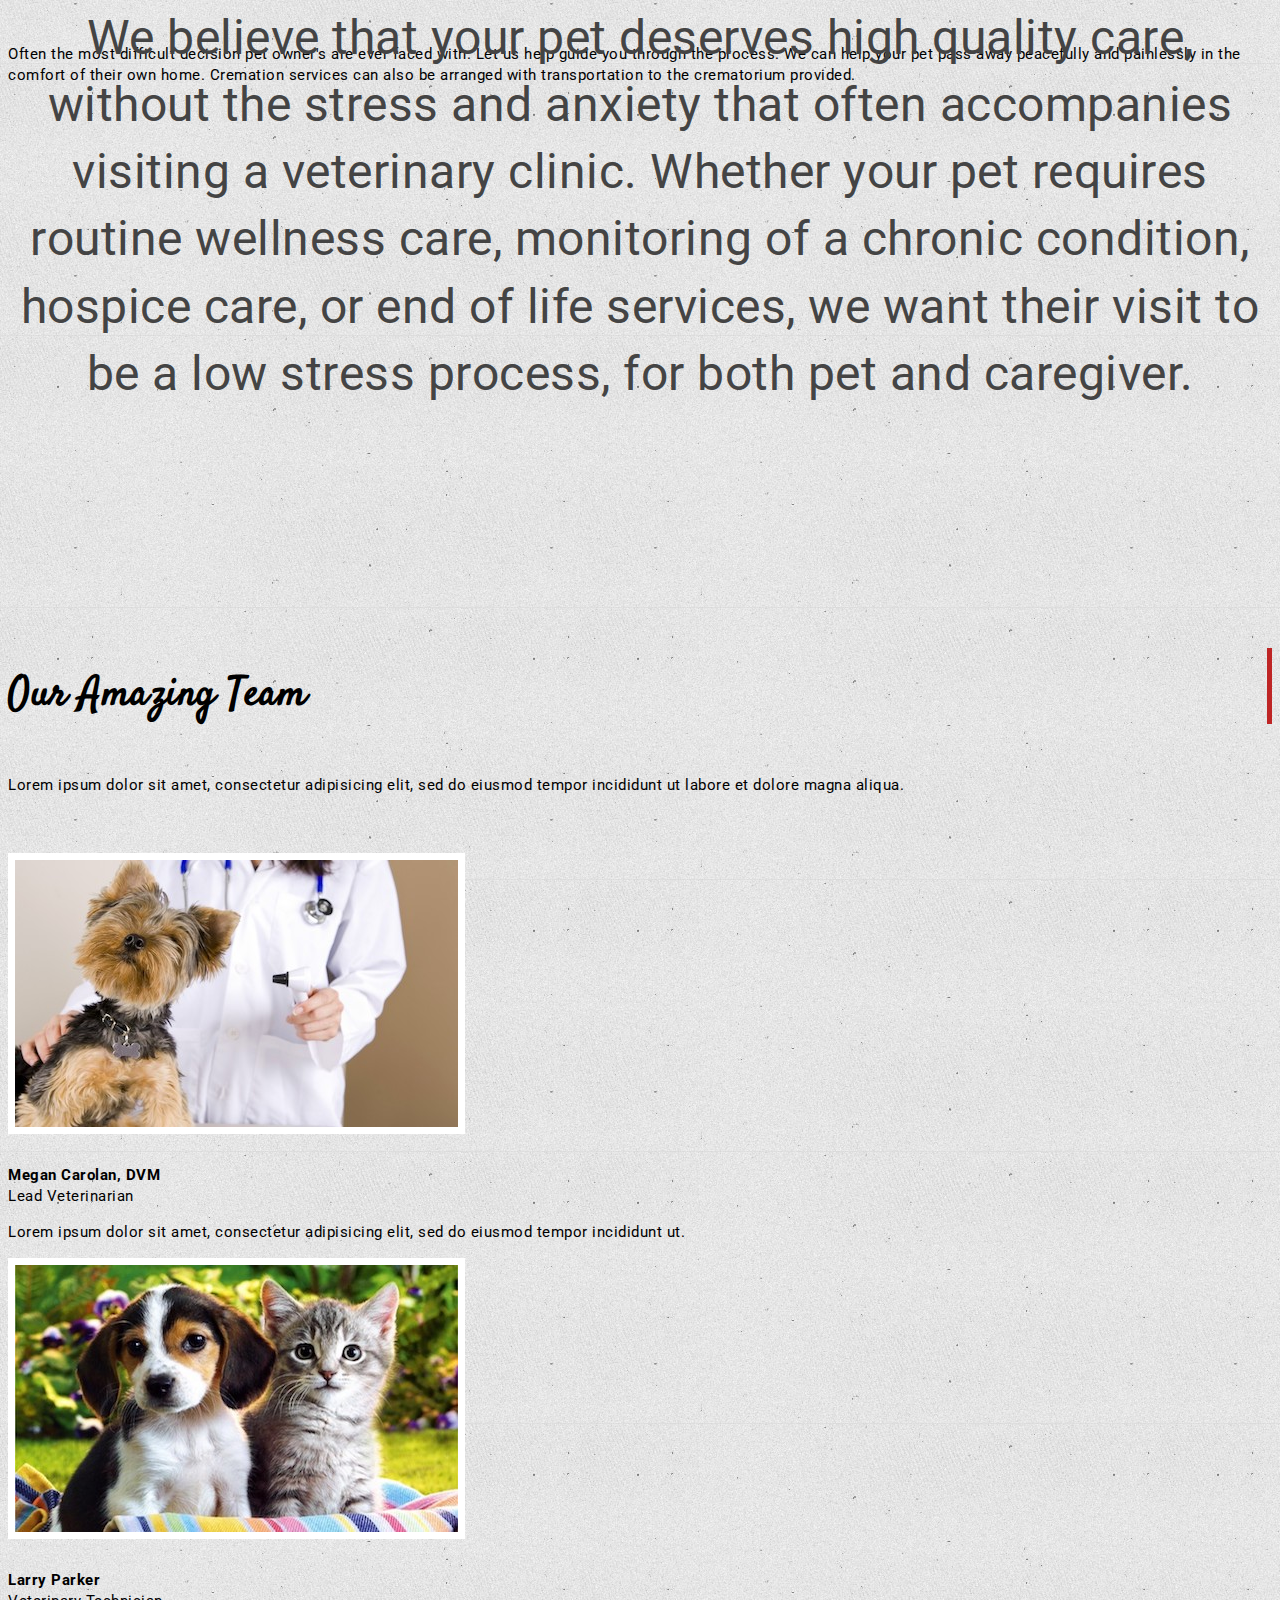
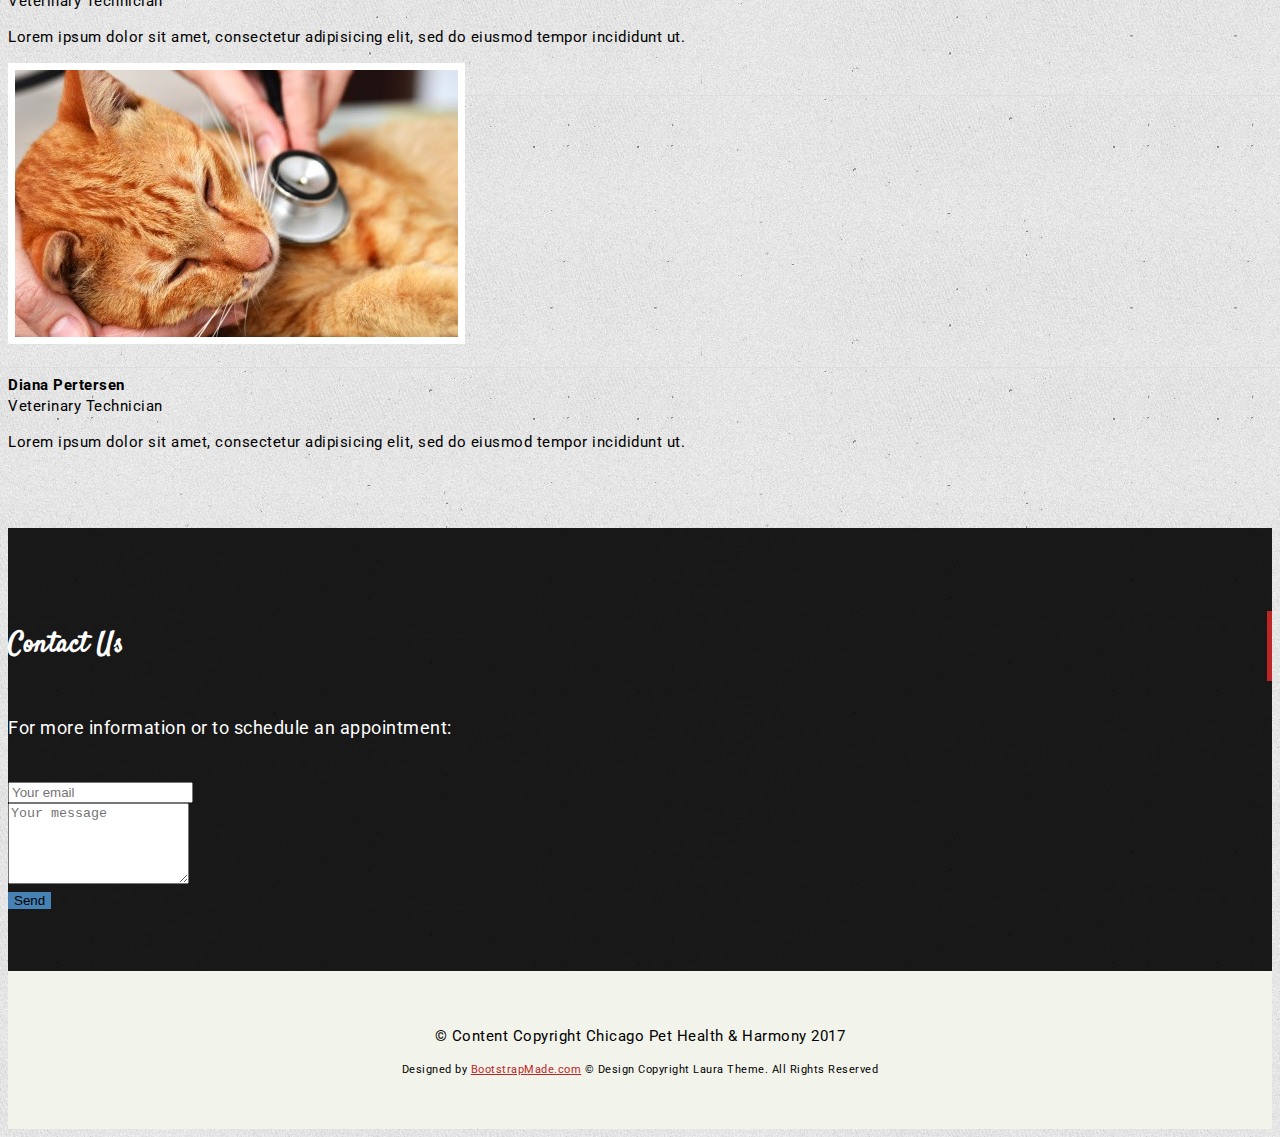
==== commit 833d5357: "Tweak css" ====
--- a/index.html
+++ b/index.html
@@ -61,11 +61,11 @@
         </div>
       </div>
 
-   <section id="services" class="section-padding wow fadeIn delay-05s">
+   <section id="services" class=" section-padding wow fadeIn delay-05s">
     <div class="container">
       <div class="row">
         <div class="col-md-6 text-right">
-          <h2 class="title-text">
+          <h2 class="title-text deco">
             Our Services
           </h2>
           <p>&nbsp;</p>
@@ -121,7 +121,7 @@
     <div class="container">
       <div class="row">
         <div class="col-md-12">
-          <h2 class="philosophy-heading">
+          <h2 class=" deco philosophy-heading">
             Our Philosophy
           </h2>
         </div>
@@ -141,7 +141,7 @@
         <div class="container">
             <div class="row">
                 <div class="col-md-6 text-right">
-                  <h2 class="title-text">
+                  <h2 class="deco title-text">
                      Our Amazing Team
                   </h2>
 
@@ -226,7 +226,7 @@
       <div class="row">
         <div class="col-md-12">
           <div class="contact-sec text-center">
-            <h2>Contact Us</h2>
+            <h2 class="deco title-text">Contact Us</h2>
             <p>For more information or to schedule an appointment:</p>
           </div>
         </div>
--- a/css/style.css
+++ b/css/style.css
@@ -93,9 +93,9 @@
 }
 .banner-text{
 	/*border-left: 5px solid #BE2525;*/
-	padding: 15px 40px;
+	padding: 15px 20px;
 	color: #fff;
-	margin-top: 170px;
+	margin-top: 100px;
 }
 .banner-text h2, .banner-text p{
 	font-size: 40px;
@@ -123,7 +123,6 @@
 }
 .deco{
 	font-family: 'Satisfy', cursive;
-
 }
 
 .card-img-top {
@@ -168,7 +167,8 @@
 .title-text{
 	padding: 20px 25px 0px 0px;
 	border-right: 5px solid #BE2525;
-	font-size: 24px;
+	font-size: 40px;
+
 }
 
 
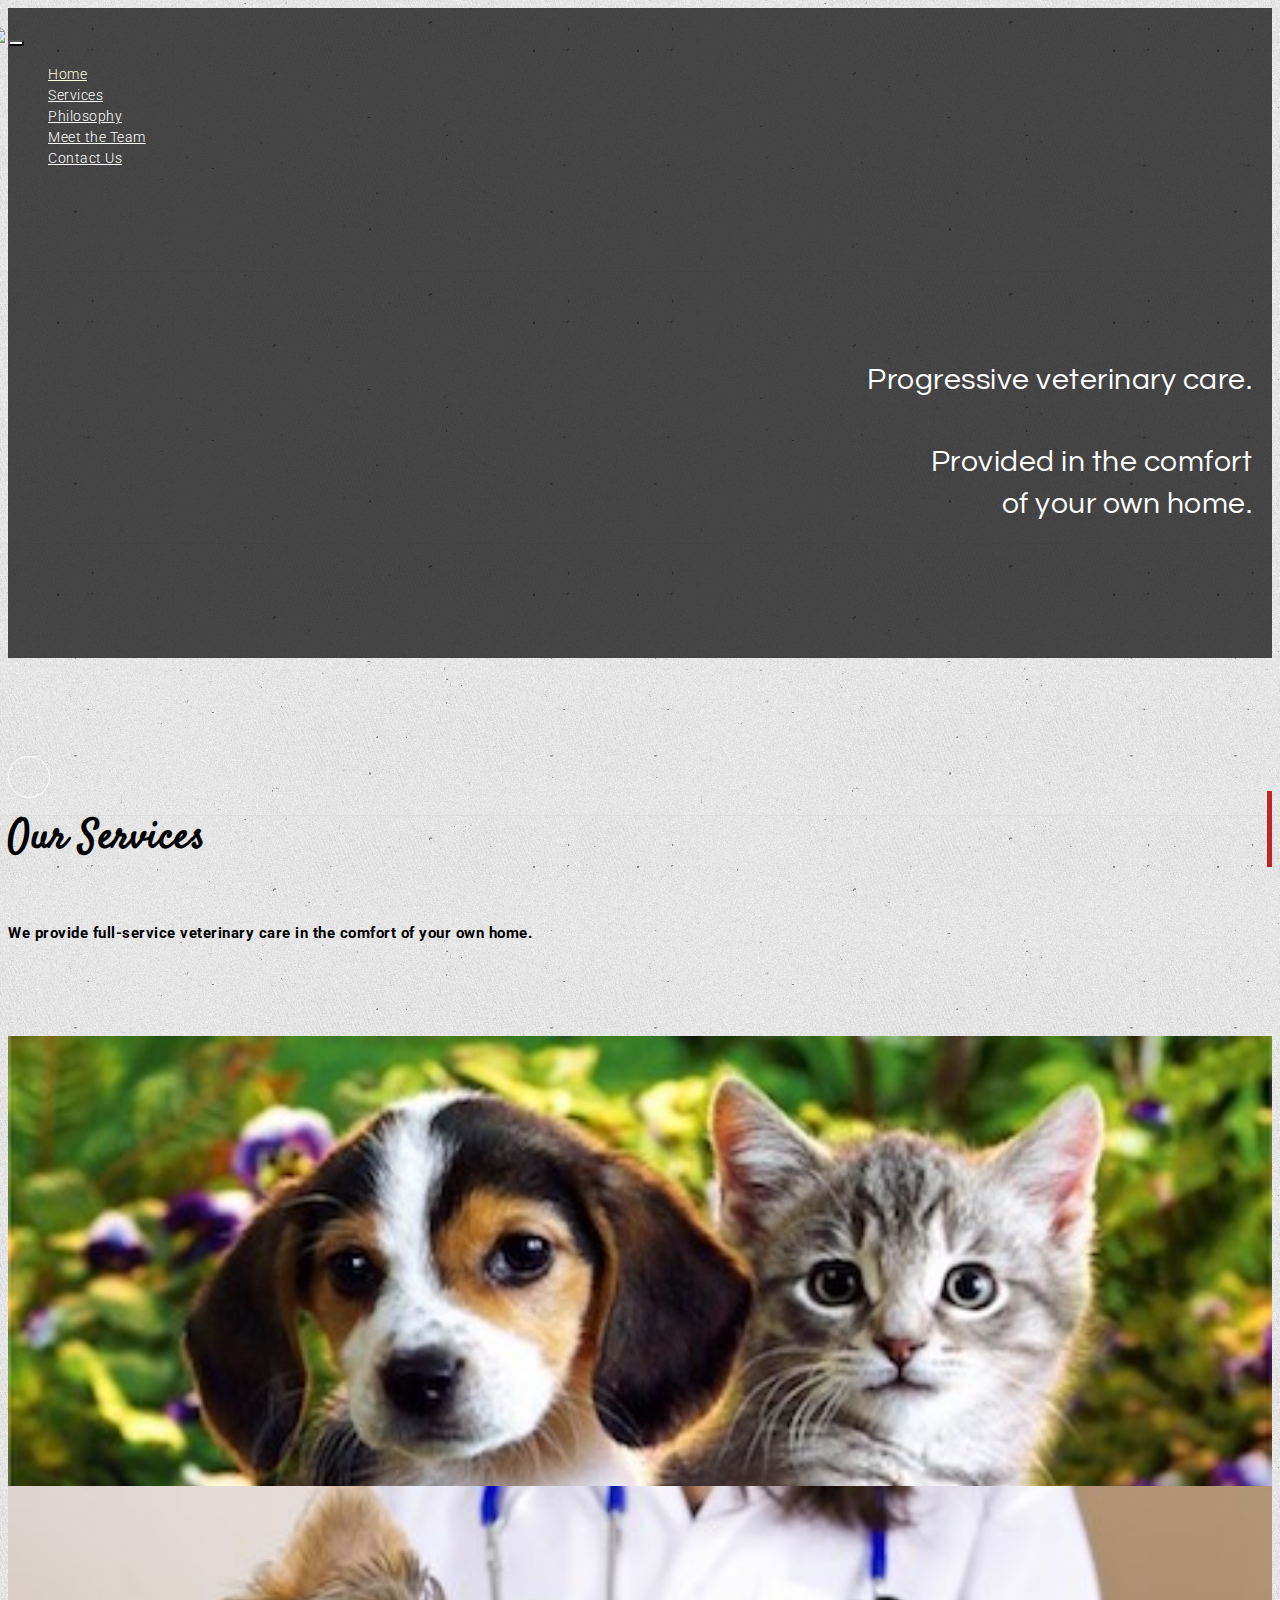
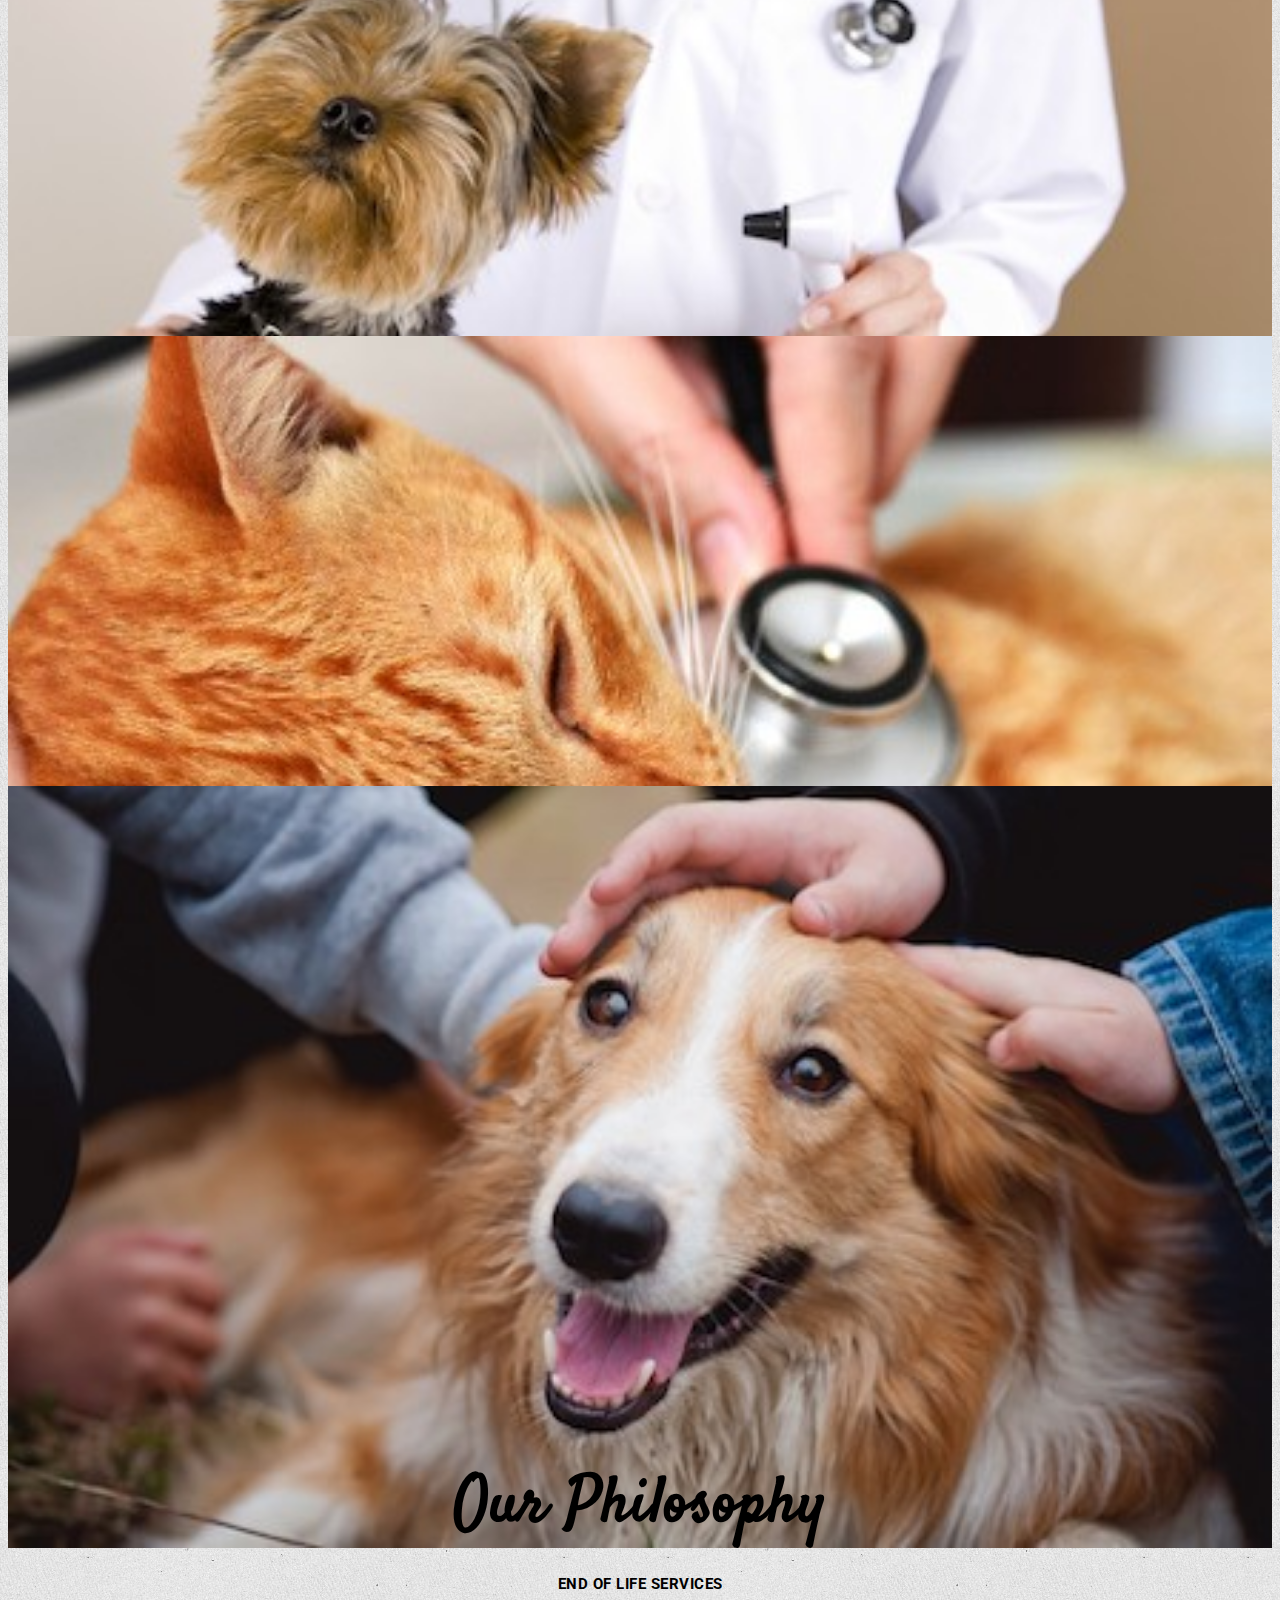
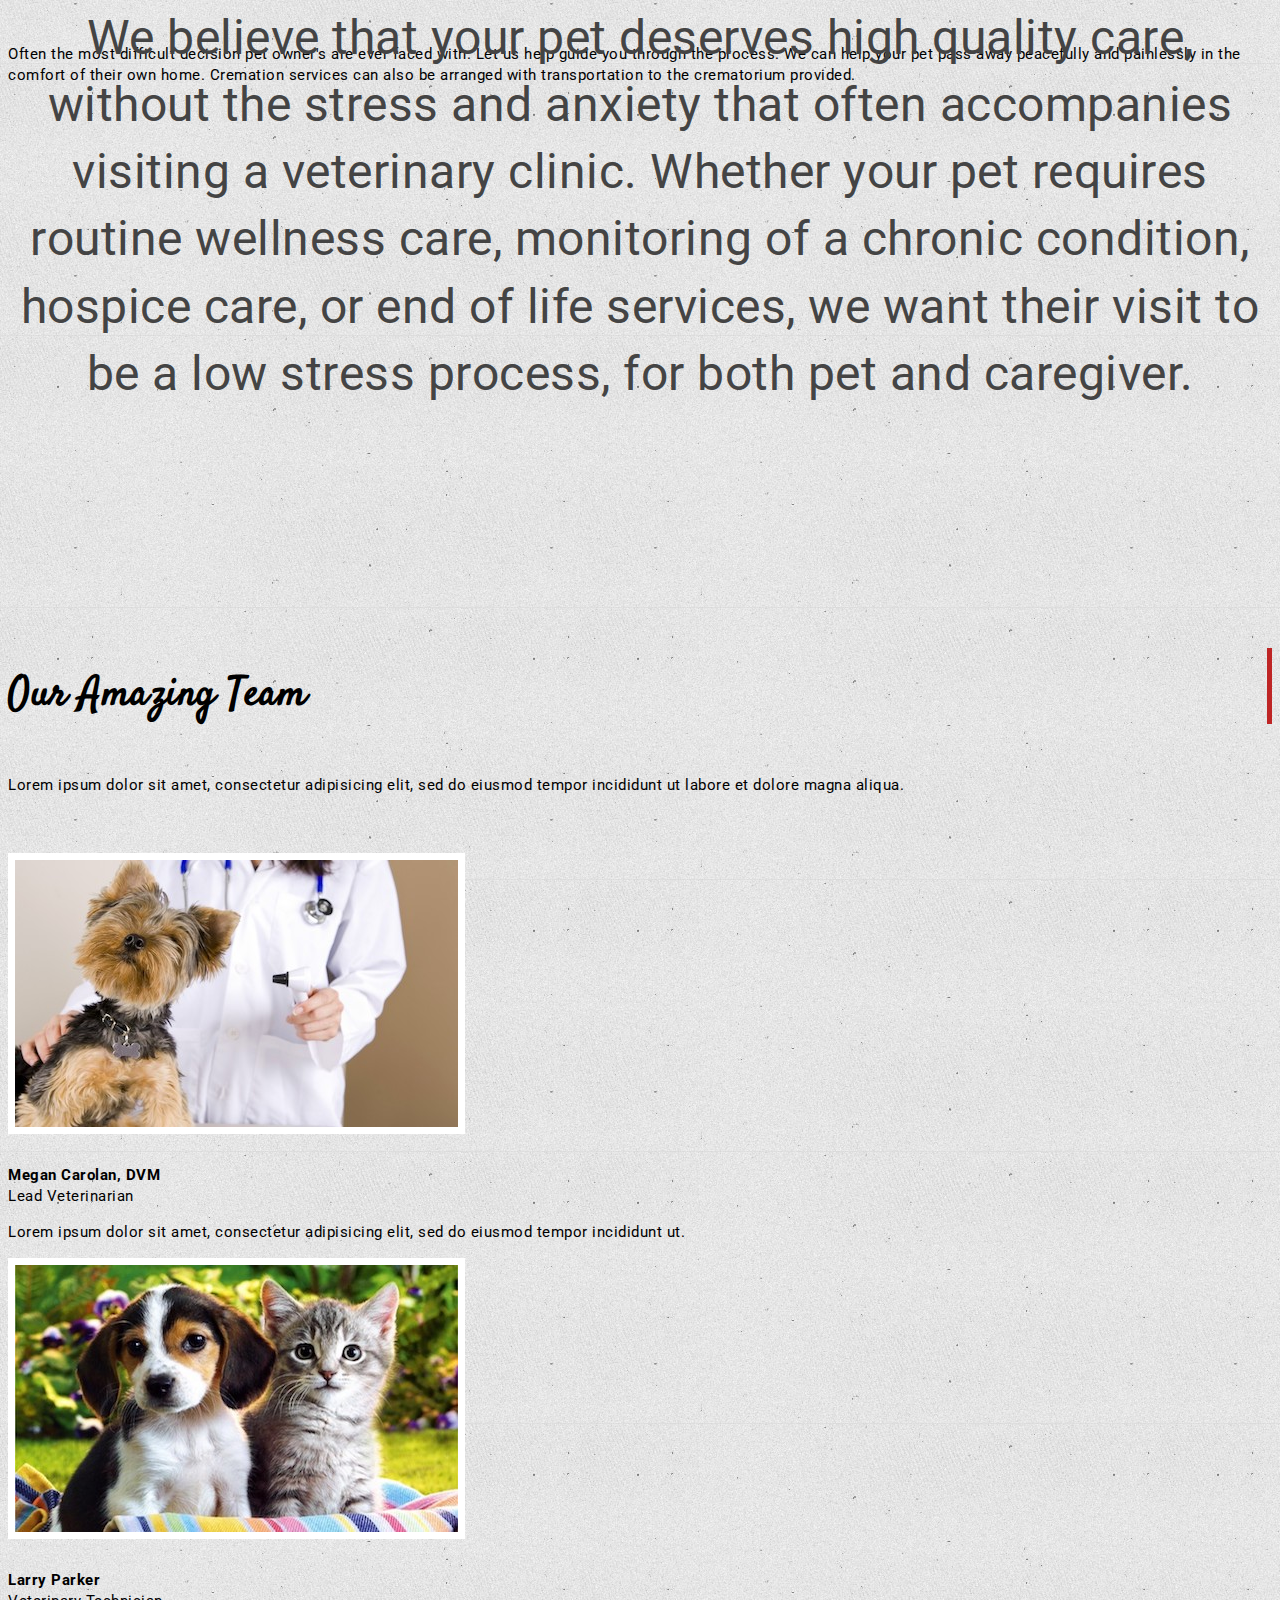
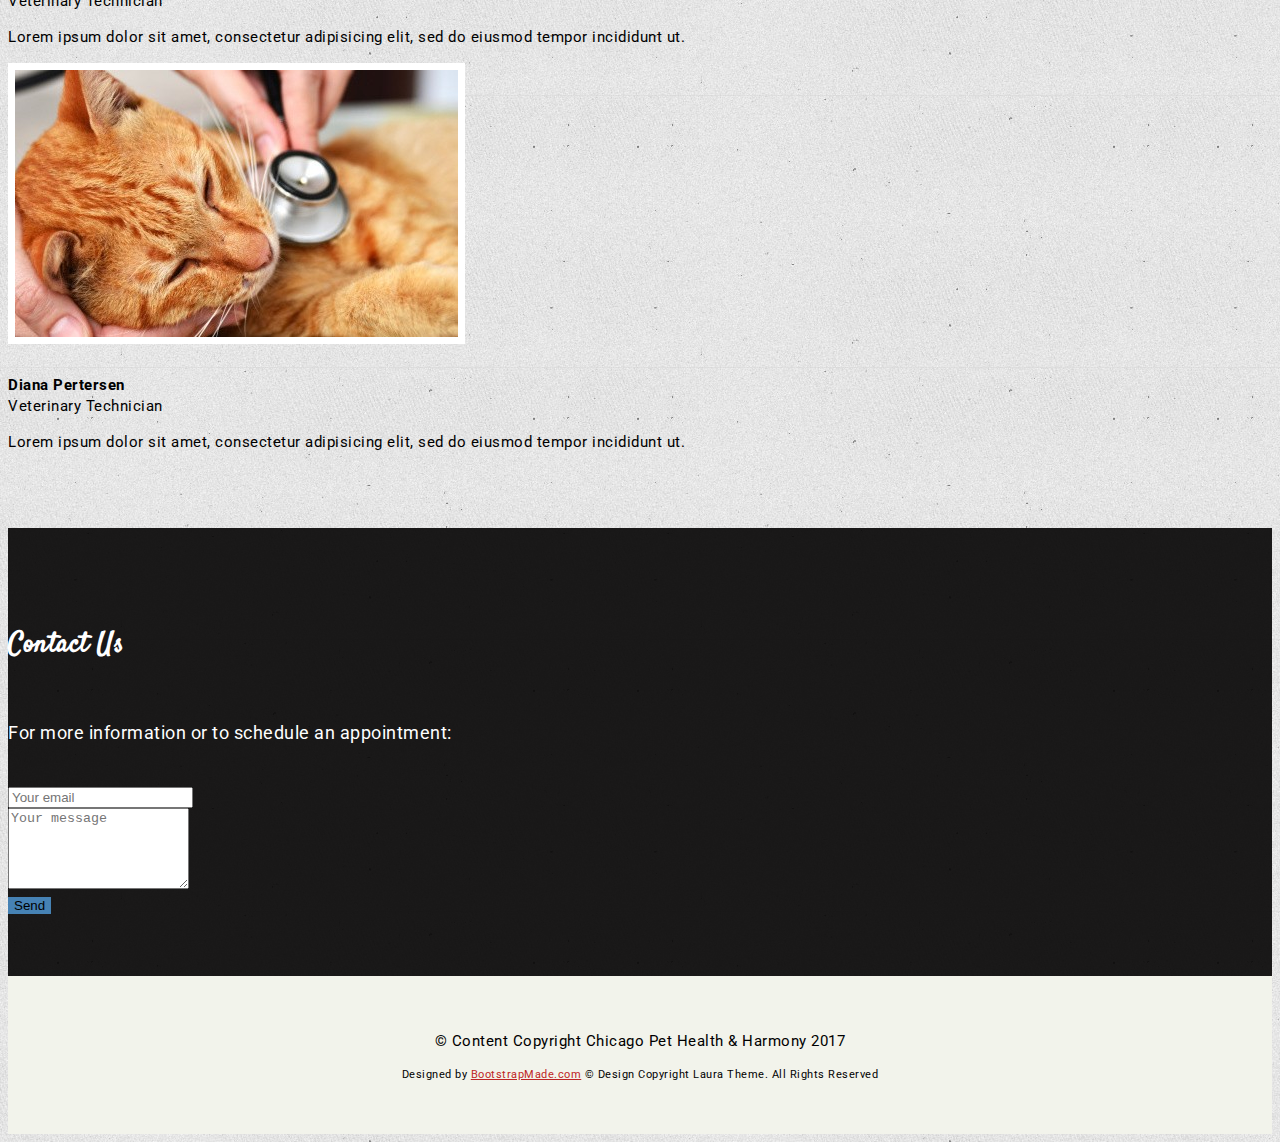
==== commit a8430e5b: "Tweak css" ====
--- a/index.html
+++ b/index.html
@@ -74,7 +74,6 @@
           <div class="services-text">
             <h4>We provide full-service veterinary care in the comfort of your own home.</h4>
             <p>&nbsp;</p>
-            
             <p>&nbsp;</p>
           </div>
         </div>
@@ -226,7 +225,7 @@
       <div class="row">
         <div class="col-md-12">
           <div class="contact-sec text-center">
-            <h2 class="deco title-text">Contact Us</h2>
+            <h2 class="deco">Contact Us</h2>
             <p>For more information or to schedule an appointment:</p>
           </div>
         </div>
--- a/css/style.css
+++ b/css/style.css
@@ -1,9 +1,3 @@
-/*
-    Theme Name: Laura
-    Theme URL: https://bootstrapmade.com/laura-free-creative-bootstrap-theme/
-    Author: BootstrapMade.com
-    Author URL: https://bootstrapmade.com
-*/
 
 body {
 	line-height: 1.4;
@@ -37,11 +31,7 @@
 	text-decoration: none;
     outline: none;
 }
-/***********************************
-************************************
-Responsive media queries
-************************************
-***********************************/
+
 .header {
     background: url('../img/landing.jpg') no-repeat fixed;
     background-size: cover;
@@ -92,7 +82,6 @@
 .navbar-border{
 }
 .banner-text{
-	/*border-left: 5px solid #BE2525;*/
 	padding: 15px 20px;
 	color: #fff;
 	margin-top: 100px;
@@ -103,9 +92,7 @@
     margin-top: 40px;
 	font-family: 'Questrial', sans-serif;
 }
-/*.banner-text h2 span{
-    font-family: 'Satisfy', cursive;
-}*/
+
 .overlay-detail{
 	margin: 0 auto;
 }
@@ -168,7 +155,6 @@
 	padding: 20px 25px 0px 0px;
 	border-right: 5px solid #BE2525;
 	font-size: 40px;
-
 }
 
 
@@ -221,20 +207,24 @@
     border-left: 14px solid transparent;
     border-right: 14px solid transparent;
 }
+
 blockquote {
     padding: 10px 20px;
     margin: 0 0 20px;
     font-size: 17.5px;
     border-left: 5px solid RGBA(0, 0, 0, 0.18);
 }
+
 .team-sec .carousel-info span {
     display: block;
 }
+
 .team-sec span.team-name {
     color: #62646f;
     font-weight: 600;
     margin: 16px 0 5px;
 }
+
 #contact {
     width: 100%;
     background-color: RGBA(8, 7, 7, 0.92);
@@ -297,8 +287,7 @@
     font-weight: 600;
     padding: 15px 0px;
 }
-.footer__navigation li a
-{
+.footer__navigation li a {
 	display: inline-block;
 	color: #767676;
 	font-weight: 600;
@@ -363,6 +352,8 @@
 	margin-bottom: 15px;
 	}
 }
+
+
 @media (min-width: 100px) and (max-width: 550px) {
 	
 	.navbar-nav > li > a {
@@ -384,7 +375,7 @@
 		text-align: center !important;
 	}
 	.banner-text h2, .banner-text p {
-    font-size: 40px;
+    font-size: 30px;
     text-align: right;
 	}
 	.title-text{
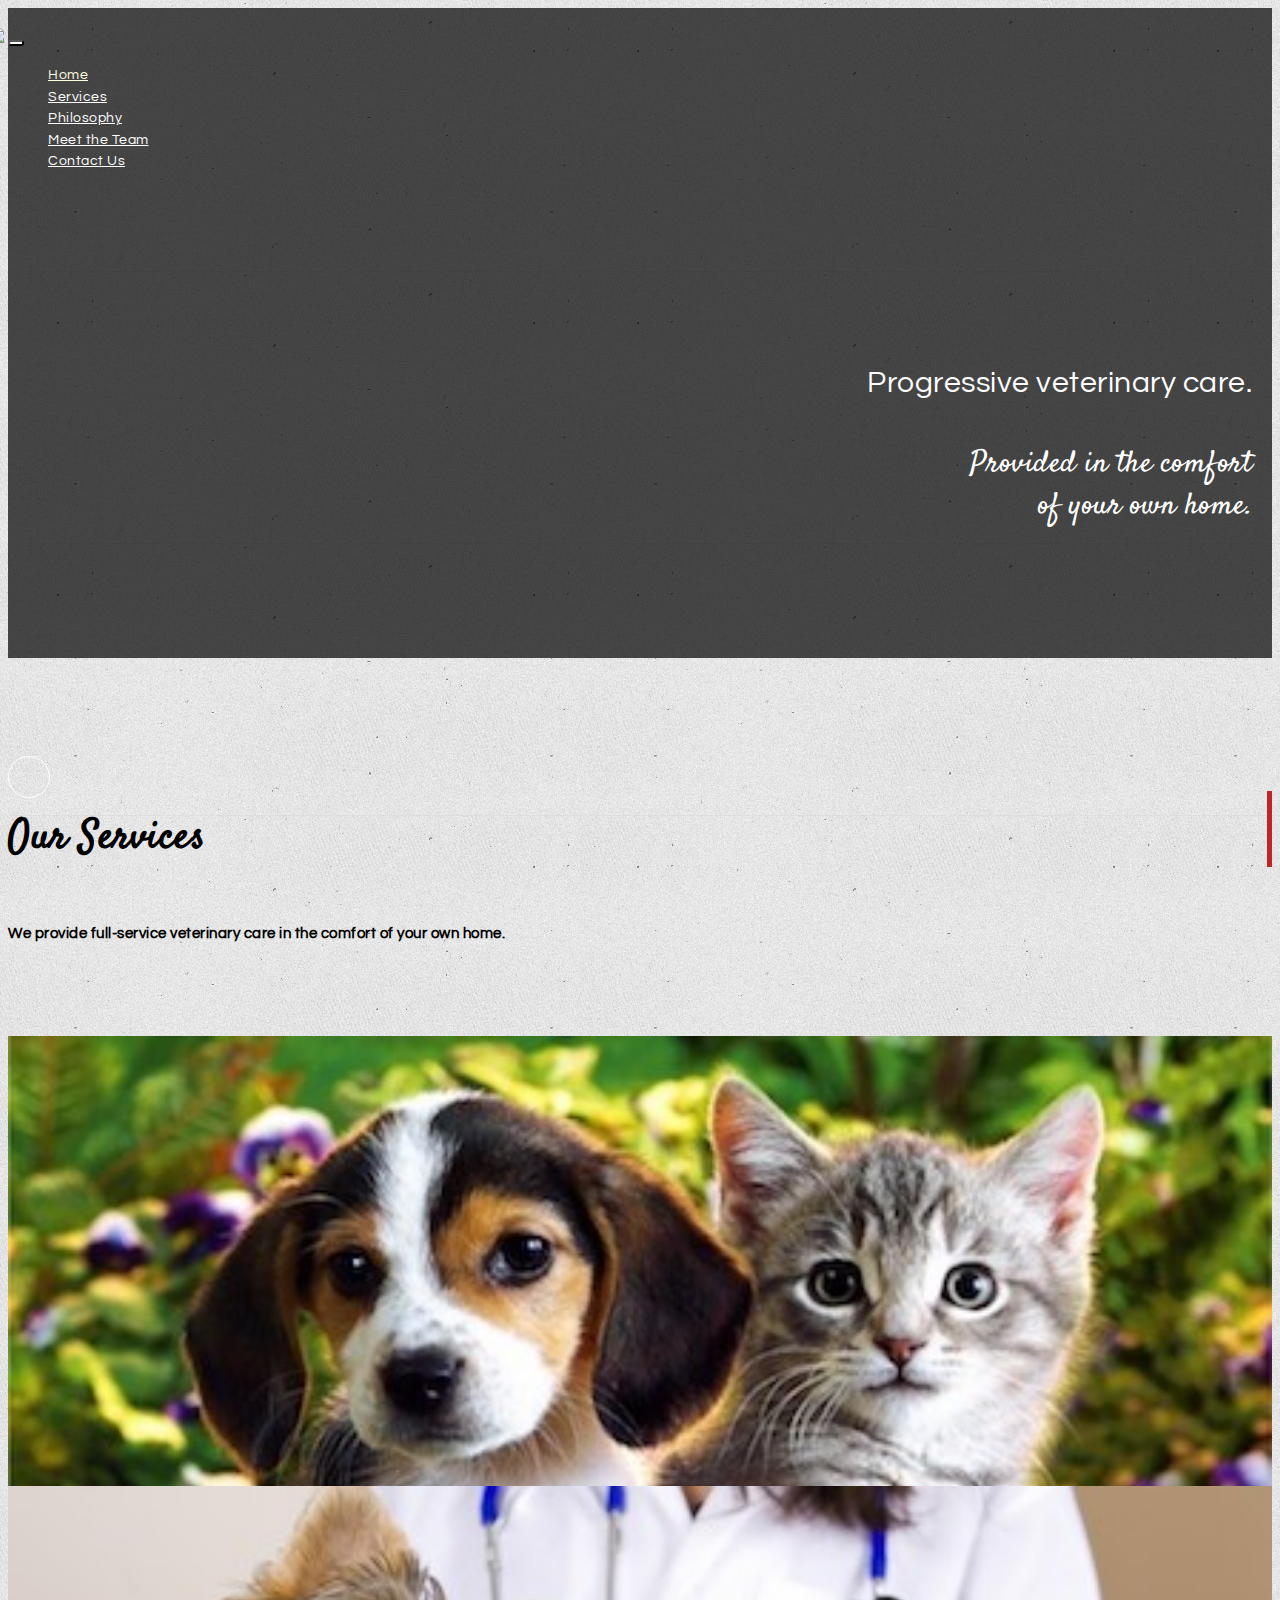
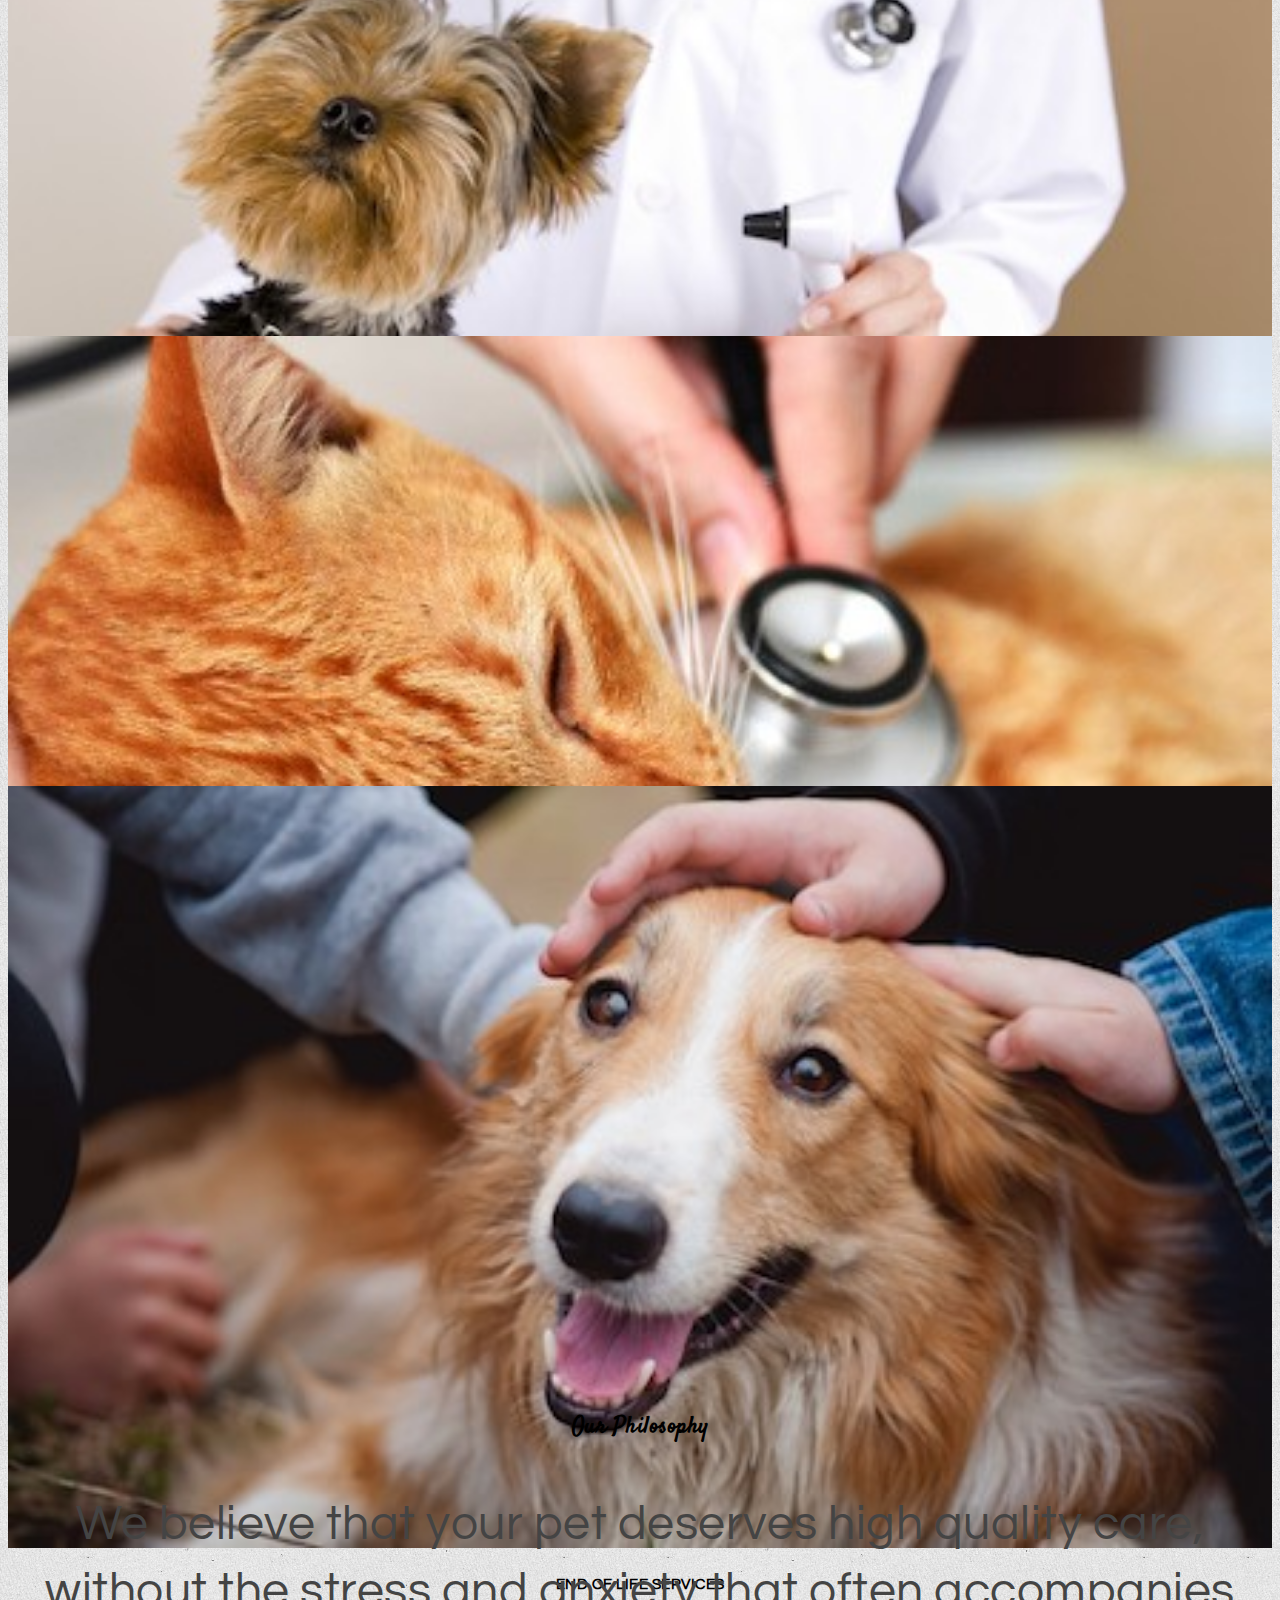
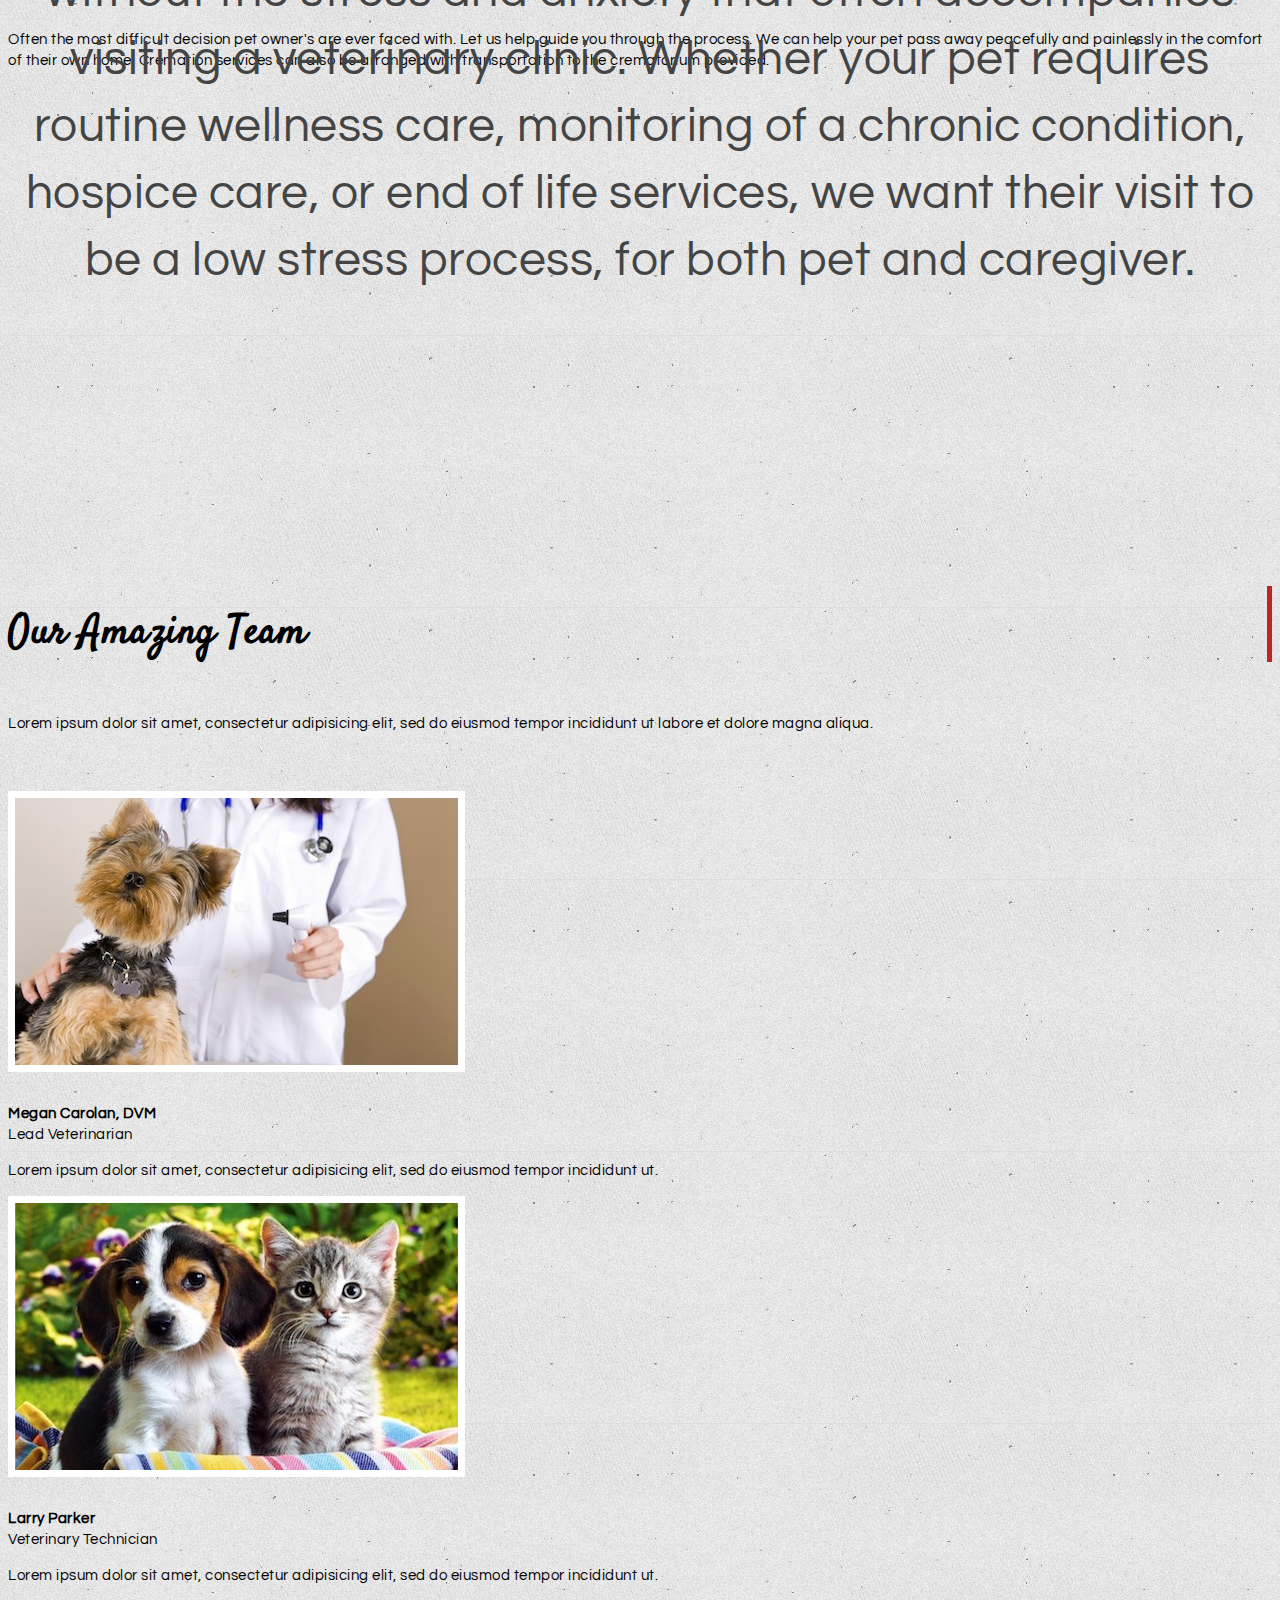
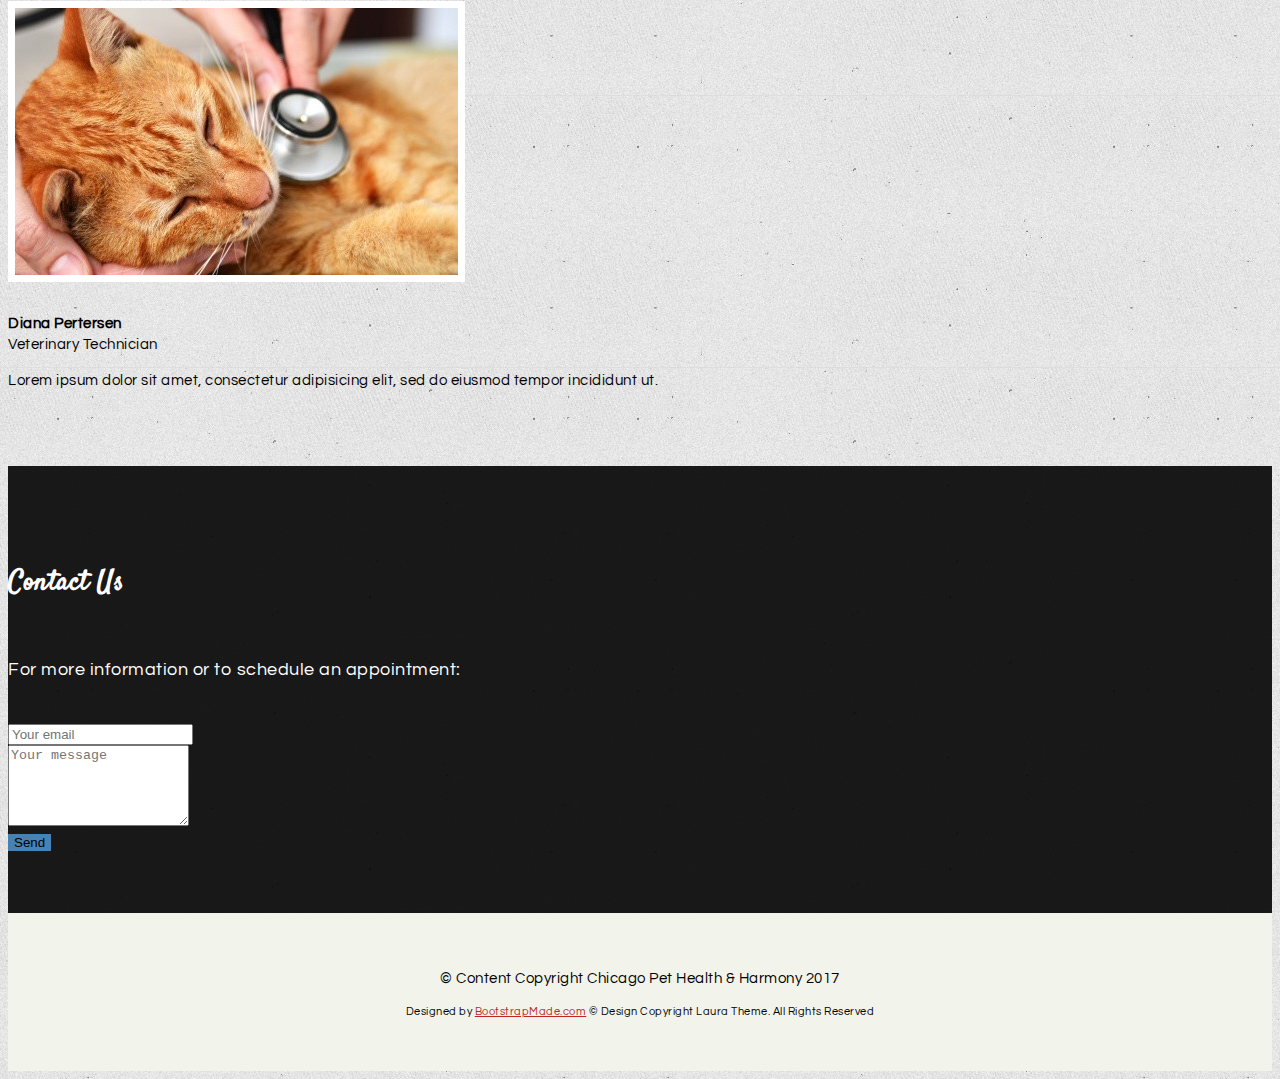
==== commit 9f0cb175: "Tweak css" ====
--- a/index.html
+++ b/index.html
@@ -49,7 +49,7 @@
             <div class="col-md-12 wow fadeIn delay-05s">
               <div class="banner-text">
                 <h2>Progressive veterinary care.</h2>
-                <p>Provided in the comfort<br>of your own home.</p>
+                <p >Provided in the comfort<br>of your own home.</p>
               </div>
               <div class="overlay-detail text-center">
                   <a href="#services"><i class="fa fa-angle-down"></i></a>
@@ -77,57 +77,54 @@
             <p>&nbsp;</p>
           </div>
         </div>
-        <div class="card col-sm-6 col-md-3" >
+      </div>
+      <div class="row">
+        <div class="card col-sm-6 col-md-3 col-lg-3" >
           <img class="card-img-top" src="img/pups.jpg" alt="Card image cap">
           <div class="card-block">
             <h4 class="card-title">PUPPY AND KITTEN WELLNESS EXAMS</h4>
             <p class="card-text">Get your pet started out on the right foot. We offer puppy and kitten vaccinations, deworming, fecal testing, heartworm testing, microchipping, behavior consultations, and more! We will show your pet that veterinary visits can be fun and set them up for a lifelong positive association with their veterinarian!</p>
           </div>
         </div>
-        <div class="card col-sm-6 col-md-3" >
+        <div class="card col-sm-6 col-md-3 col-lg-3" >
           <img class="card-img-top" src="img/dogs.jpg" alt="Card image cap">
           <div class="card-block">
             <h4 class="card-title">ADULT WELLNESS EXAMS AND MEDICAL MANAGEMENT</h4>
             <p class="card-text">Let us ensure that your pet continues to thrive with annual wellness exams and preventative blood testing for early detection of diseases. We can manage many chronic illnesses at home with routine monitoring and convenient access to a fully stocked pharmacy. </p>
           </div>
         </div>
-        <div class="card col-sm-6 col-md-3" >
+        <div class="card col-sm-6 col-md-3 col-lg-3" >
           <img class="card-img-top" src="img/hospice.jpg" alt="Card image cap">
           <div class="card-block">
             <h4 class="card-title">HOSPICE CARE</h4>
             <p class="card-text">Help your pet live out their best life and transition peacefully with our compassionate hospice care team. Hospice care plans are offered on a monthly, weekly, or daily basis, as needed to keep your pet comfortable. We can partner with your pet's specialist or regular veterinarian in order to provide the most comprehensive care during this time. </p>
           </div>
         </div>
-        <div class="card col-sm-6 col-md-3">
+        <div class="card col-sm-6 col-md-3 col-lg-3">
           <img class="card-img-top" src="img/euthanasia.jpg" alt="Card image cap">
           <div class="card-block">
             <h4 class="card-title">END OF LIFE SERVICES</h4>
             <p class="card-text">Often the most difficult decision pet owner's are ever faced with. Let us help guide you through the process. We can help your pet pass away peacefully and painlessly in the comfort of their own home. Cremation services can also be arranged with transportation to the crematorium provided. </p>
           </div>
         </div>
-        <div class="col-md-10 text-left">
-          <div class="services-text">
-            <ul class="services-list">
-            </ul>
-          </div>
-        </div>
-
       </div>
     </div>
   </section>
 
+  <div id="test"></div>
   <section id="philosophy" class="section-padding wow fadeIn delay-05s">
     <div class="container">
       <div class="row">
         <div class="col-md-12">
-          <h2 class=" deco philosophy-heading">
+          <h2 class="deco" id="philosophy-heading">
             Our Philosophy
           </h2>
         </div>
         <div class="col-md-12 text-left">
-          <div class="philosophy-text">
-            <p>We believe that your pet deserves high quality care, without the stress and anxiety that often accompanies visiting a veterinary clinic. Whether your pet requires routine wellness care, monitoring of a chronic condition, hospice care, or end of life services, we want their visit to be a low stress process, for both pet and caregiver.</p>
-          </div>
+          <div>
+            <p class="philosophy-text">We believe that your pet deserves high quality care, without the stress and anxiety that often accompanies visiting a veterinary clinic. Whether your pet requires routine wellness care, monitoring of a chronic condition, hospice care, or end of life services, we want their visit to be a low stress process, for both pet and caregiver.</p>
+          </div>
+
         </div>
       </div>
     </div>
--- a/css/style.css
+++ b/css/style.css
@@ -1,7 +1,7 @@
 
 body {
 	line-height: 1.4;
-	font-family: 'Roboto', sans-serif;
+	font-family: 'Questrial', sans-serif;
     font-size: 18px;
     letter-spacing: 0.5px;
     font-size: 15px;
@@ -86,11 +86,18 @@
 	color: #fff;
 	margin-top: 100px;
 }
-.banner-text h2, .banner-text p{
+.banner-text h2 {
 	font-size: 40px;
 	font-weight: 400;
     margin-top: 40px;
 	font-family: 'Questrial', sans-serif;
+}
+
+.banner-text p {
+    font-size: 50px;
+    font-weight: 400;
+    margin-top: 40px;
+    font-family: 'Satisfy', sans-serif
 }
 
 .overlay-detail{
@@ -120,14 +127,17 @@
 }
 
 .card-title {
-    height: 50px;
+    height: 35px;
     text-align: center;
 }
 #philosophy{
     padding-top: 250px !important;
+    margin-bottom: 50px !important;
 	text-align: center !important;
-}
-.philosophy-text p{
+
+}
+
+.philosophy-text {
     font-size: 3rem;
     color: #444;
 }
@@ -355,7 +365,11 @@
 
 
 @media (min-width: 100px) and (max-width: 550px) {
-	
+	.card {
+    height: 450px;
+    margin-bottom: 20px;
+    }
+
 	.navbar-nav > li > a {
     padding-top: 15px;
     padding-bottom: 15px;
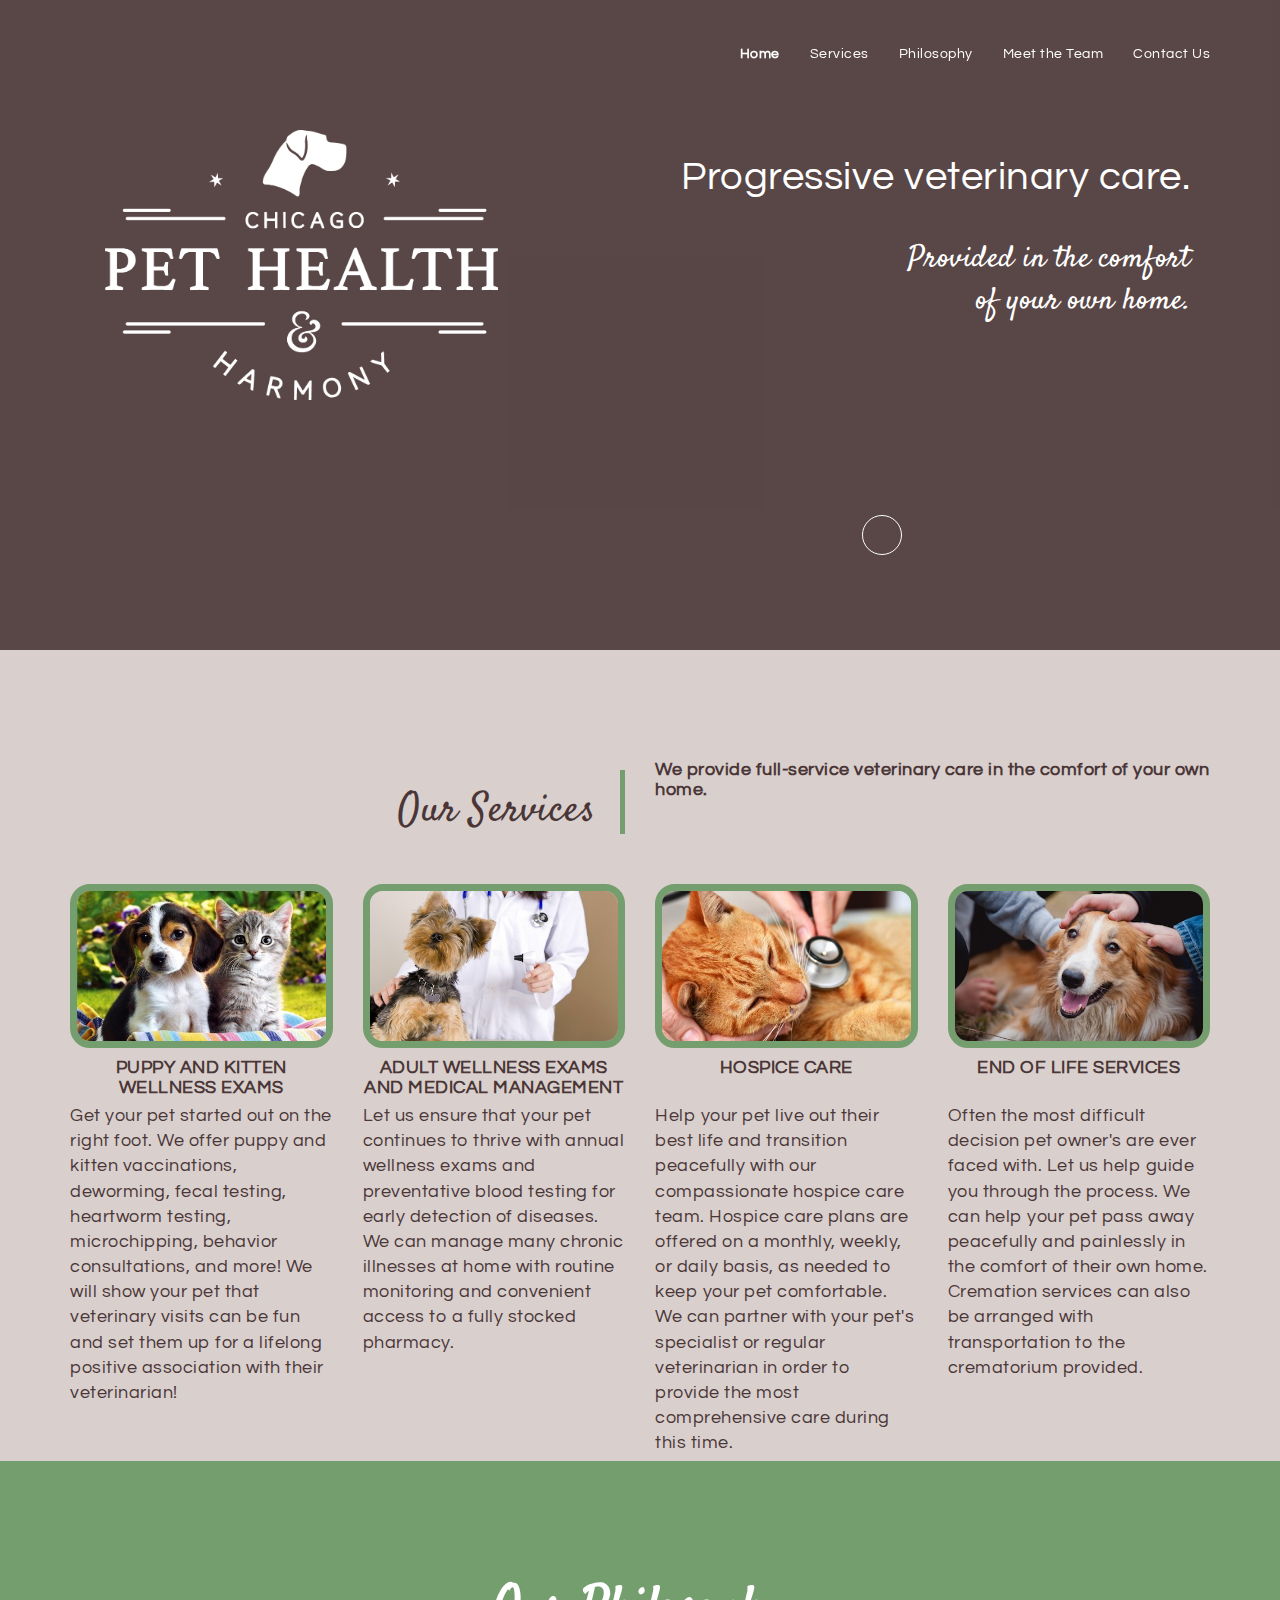
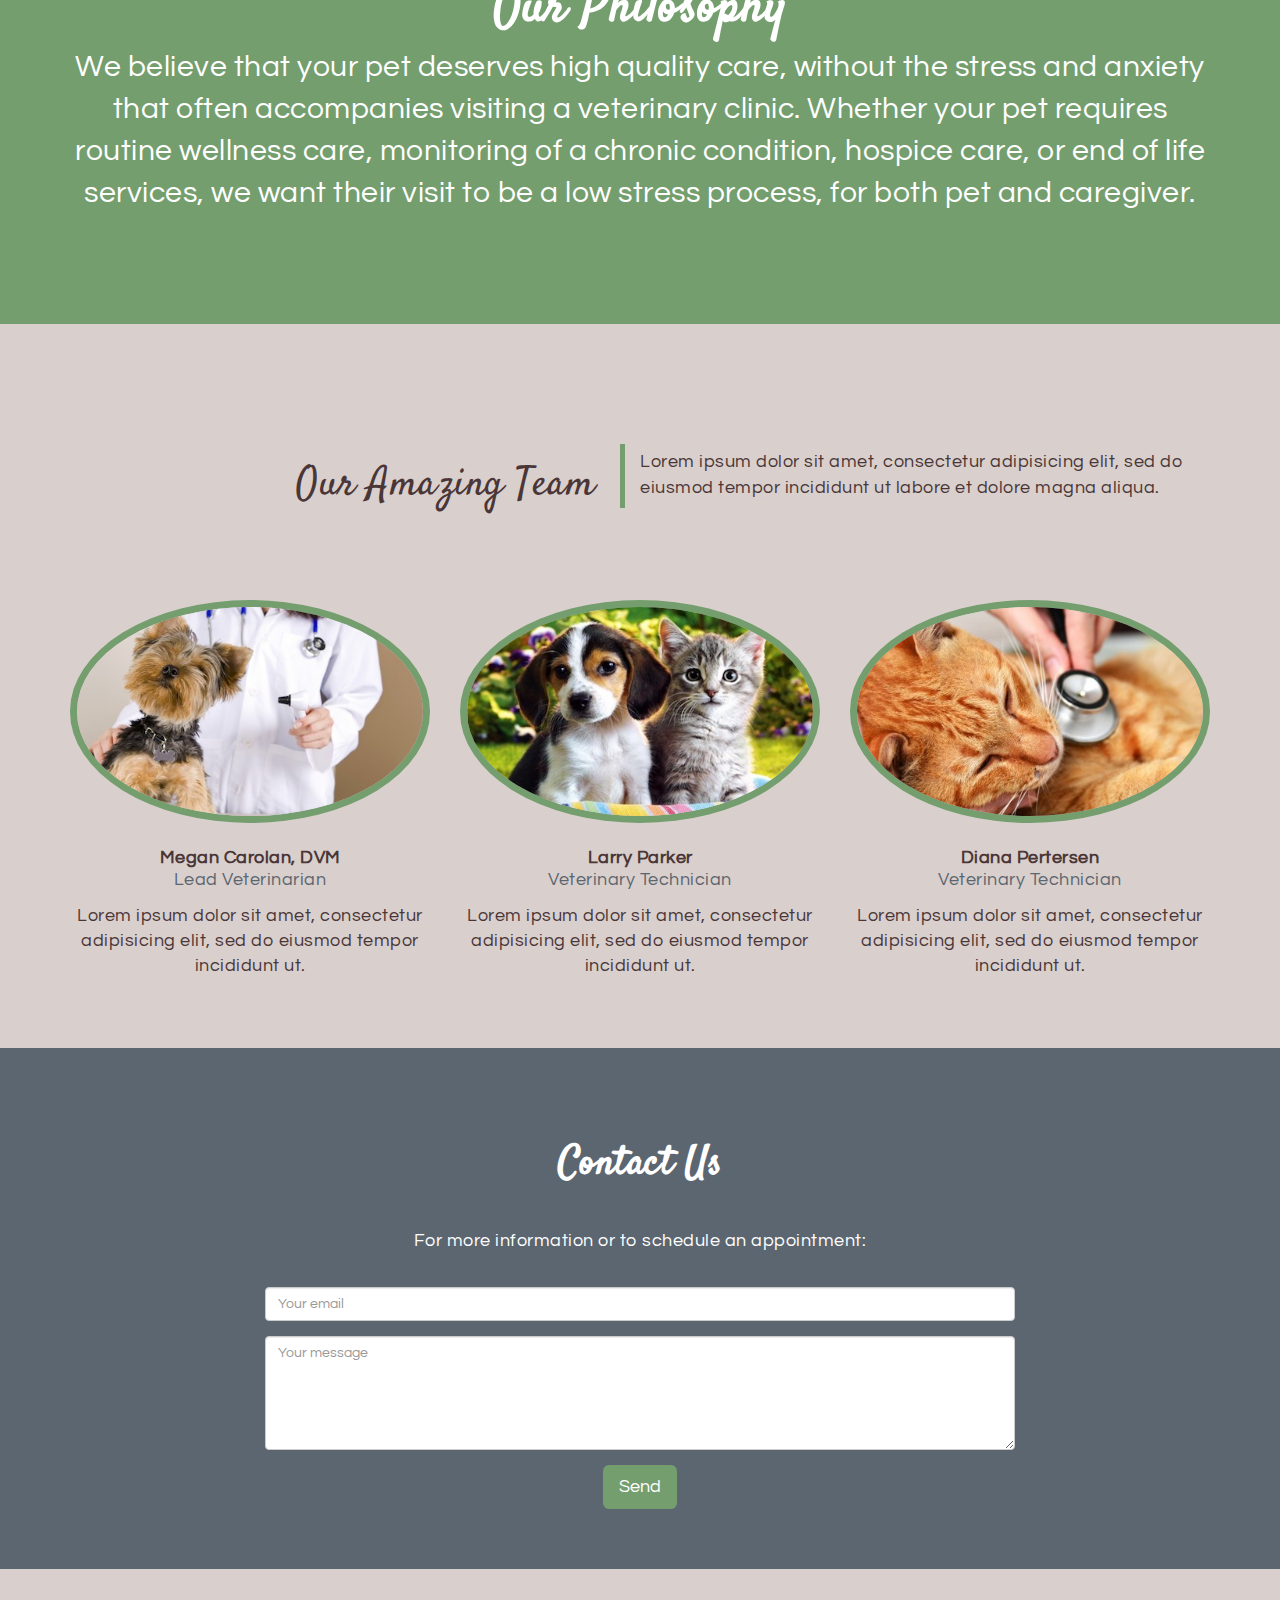
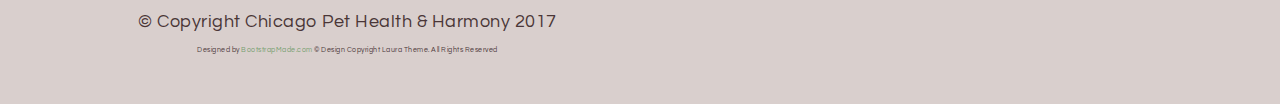
==== commit 844d6b89: "Update color palette" ====
--- a/index.html
+++ b/index.html
@@ -26,12 +26,12 @@
                 <span class="icon-bar"></span>
                 <span class="icon-bar"></span>
               </button>
-               <img class="navbar-brand" src="img/logo_placeholder.png">
+               
              
             </div>
             <div class="collapse navbar-collapse" id="lauraMenu">
               <ul class="nav navbar-nav navbar-right navbar-border">
-                <li class="active"><a href="#main-header">Home</a></li>
+                <li class="active"><a id="home-button" href="#main-header">Home</a></li>
                 <li><a href="#services">Services</a></li>
                 <li><a href="#philosophy">Philosophy</a></li>
                 <li><a href="#team">Meet the Team</a></li>
@@ -47,7 +47,9 @@
         <div class="container">
           <div class="row">
             <div class="col-md-12 wow fadeIn delay-05s">
+
               <div class="banner-text">
+              <img class="navbar-brand" src="img/logo.png">
                 <h2>Progressive veterinary care.</h2>
                 <p >Provided in the comfort<br>of your own home.</p>
               </div>
@@ -228,8 +230,6 @@
         </div>
         
         <div class="col-md-8 col-md-push-2">
-            <div id="sendmessage">Your message has been sent. Thank you!</div>
-            <div id="errormessage"></div>
             <form method="POST" action="https://formspree.io/meganacarolan@gmail.com" class="contactForm">
               <input type="hidden" name="_subject" value="Contact request from CPHH website" />
               <div class="form-group">
@@ -253,37 +253,13 @@
       <div class="row">
           <div class="col-md-6">
               <div class="footer">
-                <p>© Content Copyright Chicago Pet Health &amp; Harmony 2017</p> 
+                <p>© Copyright Chicago Pet Health &amp; Harmony 2017</p> 
     
                     <div class="credits" style="font-size: .7rem;">
                         <p>Designed by <a href="https://bootstrapmade.com/">BootstrapMade.com</a> © Design Copyright Laura Theme. All Rights Reserved</p>
                     </div>
               </div>
           </div>
-          <!-- <div class="col-md-6 text-right">
-              <ul class="social-list">
-                  <li>
-                      <a href="#">
-                          <i class="fa fa-twitter"></i>
-                      </a>
-                  </li>
-                  <li>
-                      <a href="#">
-                          <i class="fa fa-dribbble"></i>
-                      </a>
-                  </li>
-                  <li>
-                      <a href="#">
-                          <i class="fa fa-vimeo"></i>
-                      </a>
-                  </li>
-                  <li>
-                      <a href="#">
-                          <i class="fa fa-instagram"></i>
-                      </a>
-                  </li>
-              </ul>
-          </div> -->
           
       </div>
       <!--end row-->
@@ -295,7 +271,6 @@
     <script src="js/bootstrap.min.js"></script>
     <script src="js/wow.js"></script>
     <script src="js/custom.js"></script>
-    <script src="contactform/contactform.js"></script>
     
   </body>
 </html>--- a/css/style.css
+++ b/css/style.css
@@ -1,12 +1,42 @@
+/*
+https://coolors.co/4a3637-5c6670-a49693-d9cfcd-749e6e
+color palette: 
+text:
+darkslategray
+#4a3637
+rgb(74,54,55)
+
+dimgray
+#5c6670
+rgb(92,102,112)
+
+
+Background:
+lightgray
+#d9cfcd
+rgb(217,207,205)
+
+
+accent:
+
+rosybrown
+#a49693
+rgb(164,150,147)
+
+camoflagegreen
+#749E6E
+rgb(116,158, 110)
+*/
 
 body {
 	line-height: 1.4;
 	font-family: 'Questrial', sans-serif;
     font-size: 18px;
     letter-spacing: 0.5px;
-    font-size: 15px;
 	font-weight: 400;
-    background: url('../img/gray_texture.jpg') ;
+    color: #4a3637;
+    /*background: url('../img/gray_texture.jpg') */;
+    background-color: #d9cfcd;
 }
 ol, ul {
 	list-style: none;
@@ -32,6 +62,9 @@
     outline: none;
 }
 
+h4 {
+    font-weight: bold !important;
+}
 .header {
     background: url('../img/landing.jpg') no-repeat fixed;
     background-size: cover;
@@ -45,9 +78,9 @@
     transition: all 0.3s;
 }
 .navbar-brand {
-    margin-top: -45px !important;
-    margin-left: -40px !important;
-    height: 150px;
+/*    margin-top: -45px !important;
+    margin-left: -40px !important;*/
+    height: 225px;
 }
 
 .navbar-default .navbar-brand, .navbar-default .navbar-brand:hover, .navbar-default .navbar-brand:focus {
@@ -58,25 +91,38 @@
 	font-size: 14px;
 	font-weight: 300;
 	color: white;
+    background-color: #4a3637;
     outline: none;
+    background-color: transparent;
 }
 .navbar-default .navbar-nav > li > a:focus, .navbar-default .navbar-nav > li > a:hover {
-    color: #fffde0;
+    color: #749E6E;
+
+}
+.navbar-default .navbar-nav > .active > a, .navbar-default .navbar-nav > .active > a:focus, .navbar-default .navbar-nav > .active > a:hover {
+    color: #749E6E;
+    font-weight: bold;
+    background-color: #d9cfcd;
+}
+
+#home-button:hover {
+    color: #749E6E;
+}
+
+#home-button, #home-button:focus {
     background-color: transparent;
-}
-.navbar-default .navbar-nav > .active > a, .navbar-default .navbar-nav > .active > a:focus, .navbar-default .navbar-nav > .active > a:hover {
-    color: #fffde0;
-    background-color: transparent;
+    color: white;
 }
 
 .top-nav-collapse {
     padding: 0; 
-    background: rgba(0,0,0, 0.80);
+    background: rgba(74,54,55, 0.80);
     max-height: 100px;
 }
 
 .bg-color{
-	background-color: RGBA(0, 0, 0, 0.70);
+	background-color: RGBA(74, 54, 55, 0.90);
+
 	min-height: 650px;
 }
 .navbar-border{
@@ -121,39 +167,50 @@
 
 .card-img-top {
     width: 100%;
+    display: block;
+    border: 7px solid #749E6E;
+    border-radius: 20px;
 }
 .card {
-    height: 450px;
+    height: 520px;
+}
+
+.card-text {
+    display: block !important;
 }
 
 .card-title {
     height: 35px;
     text-align: center;
 }
-#philosophy{
+#philosophy {
     padding-top: 250px !important;
-    margin-bottom: 50px !important;
+    padding-bottom: 100px !important;
 	text-align: center !important;
-
+    background-color: #749E6E;
+
+    color: white;
 }
 
 .philosophy-text {
     font-size: 3rem;
-    color: #444;
-}
-
-.philosophy-heading{
-    font-size: 4rem !important;
+    text-align: center !important;
+    color: white;
+}
+
+#philosophy-heading{
+    font-size: 50px !important;
     font-weight: bold !important;
 }
 
 
-#services{
+#services {
     padding-top: 100px !important;
     background-size: cover;
     margin-bottom: -3px;
     min-height: 500px;
 }
+
 .section-padding{
 	padding: 60px 0px;
 }
@@ -163,7 +220,7 @@
 }
 .title-text{
 	padding: 20px 25px 0px 0px;
-	border-right: 5px solid #BE2525;
+	border-right: 5px solid #749E6E;
 	font-size: 40px;
 }
 
@@ -181,9 +238,7 @@
     font-size: 18px;
     font-weight: 400;
 }
-#portfolio{
-	background-color: #f0f1e9;
-}
+
 .grid-padding{
 	padding: 0 8px;
 }
@@ -237,12 +292,13 @@
 
 #contact {
     width: 100%;
-    background-color: RGBA(8, 7, 7, 0.92);
-}
+    background-color: #5c6670;
+}
+
 
 #contact .btn-primary {
-    background: #BE2525;
-    border: 1px solid #BE2525;
+    background: #749E6E;
+    border: 1px solid #749E6E;
 }
 
 .validation {
@@ -253,39 +309,15 @@
     font-size:13px;
 }
 
-#sendmessage {
-    color: green;
-    border:1px solid green;
-    background: #fff;
-    display:none;
-    text-align:center;
-    padding:15px;
-    font-weight:600;
-    margin-bottom:15px;
-}
-
-#errormessage {
-    color: red;
-    display:none;
-    border:1px solid red;
-    text-align:center;
-    padding:15px;
-    font-weight:600;
-    margin-bottom:15px;
-    background: #fff;
-}
-
-#sendmessage.show, #errormessage.show, .show {
-	display:block;
-}
+
 
 footer {
     padding: 40px 0;
-    background: #F2F3EB;
+
 }
 
 .footer a {
-    color: #BE2525;
+    color: #749E6E;
 }
 
 .footer__navigation li, {
@@ -346,11 +378,13 @@
     padding-top: 24px;
     padding-bottom: 24px;
 }
-.navbar-brand{
+/*.navbar-brand{
 	margin-top: 9px;
-}
+}*/
 .grid-item { width: 200px; }
 .grid-item--width2 { width: 400px; }
+
+
 
 /***********************************
 ************************************
@@ -375,7 +409,7 @@
     padding-bottom: 15px;
 	}
 	.navbar-brand {
-    height: 125px;
+    height: 175px;
     margin-left: 10px !important;
     }
 	}
@@ -401,34 +435,54 @@
     }
 }
 
+
 .team-member {
   text-align: center;
   margin-bottom: 50px;
 }
 .team-member img {
   margin: 0 auto;
-  border: 7px solid white;
+  margin-top: 40px;
+  border: 7px solid #749E6E;
 }
 .team-member h4 {
   margin-top: 25px;
   margin-bottom: 0;
   text-transform: none;
+  text-align: center;
 }
 .team-member p {
   margin-top: 0;
+  text-align: center;
 }
 
 #send {
     border: none !important;
-    background-color: steelblue !important;
+    background-color: #749E6E !important;
 }
 
 @media (max-width: 767px) {
+
+   .card-img-top {
+    display: block;
+    width: 70%;
+    margin: 0 auto;
+   }
    .navbar-collapse {
       max-height: none !important;
       text-align: center;
-      background-color: black;
-      opacity: .9;
+      background-color: #4a3637;
+      opacity: .95;
 
    }
-}+}
+
+@media (min-width: 992px) {
+    .navbar-brand {
+        height: 300px;
+    }
+    h2 {
+        font-size: 40px !important;
+    }
+
+    }
